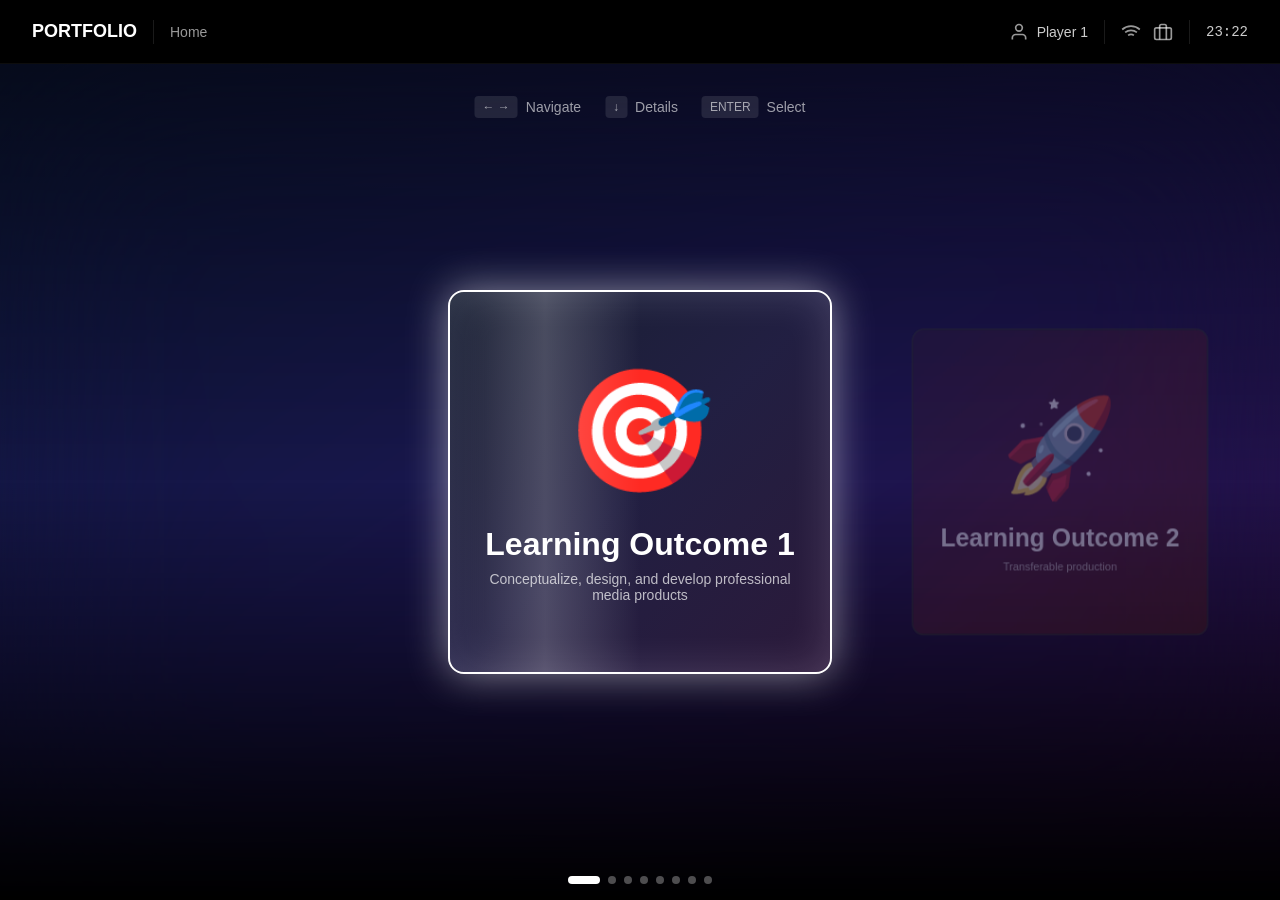
==== index.html @ 93a26855 "Add PS5-style portfolio UI and LO1 page Introduce a new PS5-inspired portfolio interface by adding i" ====
<!DOCTYPE html>
<html lang="en">
<head>
  <meta charset="UTF-8">
  <meta name="viewport" content="width=device-width, initial-scale=1.0">
  <title>Portfolio - PS5 Menu</title>
  <link rel="stylesheet" href="css/style.css">
</head>
<body>
  <!-- Status Bar -->
  <div class="status-bar">
    <div class="status-left">
      <div class="status-title">PORTFOLIO</div>
      <div class="status-divider"></div>
      <div class="status-subtitle">Home</div>
    </div>
    <div class="status-right">
      <div class="status-user">
        <svg class="icon" viewBox="0 0 24 24" fill="none" stroke="currentColor" stroke-width="2">
          <path d="M20 21v-2a4 4 0 0 0-4-4H8a4 4 0 0 0-4 4v2"></path>
          <circle cx="12" cy="7" r="4"></circle>
        </svg>
        <span>Player 1</span>
      </div>
      <div class="status-divider"></div>
      <div class="status-icons">
        <svg class="icon" viewBox="0 0 24 24" fill="none" stroke="currentColor" stroke-width="2">
          <path d="M5 12.55a11 11 0 0 1 14.08 0"></path>
          <path d="M1.42 9a16 16 0 0 1 21.16 0"></path>
          <path d="M8.53 16.11a6 6 0 0 1 6.95 0"></path>
          <line x1="12" y1="20" x2="12.01" y2="20"></line>
        </svg>
        <svg class="icon" viewBox="0 0 24 24" fill="none" stroke="currentColor" stroke-width="2">
          <rect x="2" y="7" width="20" height="14" rx="2" ry="2"></rect>
          <path d="M16 21V5a2 2 0 0 0-2-2h-4a2 2 0 0 0-2 2v16"></path>
        </svg>
      </div>
      <div class="status-divider"></div>
      <div class="status-time">00:00</div>
    </div>
  </div>

  <!-- Main Content -->
  <div class="main-content">
    <!-- Dynamic Background -->
    <div class="background-layer"></div>
    <div class="blur-overlay"></div>
    <div class="vignette"></div>

    <!-- Navigation Hint -->
    <div class="nav-hint">
      <span class="hint-item">
        <span class="hint-key">← →</span>
        Navigate
      </span>
      <span class="hint-item">
        <span class="hint-key">↓</span>
        Details
      </span>
      <span class="hint-item">
        <span class="hint-key">ENTER</span>
        Select
      </span>
    </div>

    <!-- Cards Container -->
    <div class="cards-container">
      <div id="cardsWrapper" class="cards-wrapper"></div>
    </div>

    <!-- Bottom Details Panel -->
    <div id="detailsPanel" class="details-panel">
      <div class="details-content">
        <div class="details-left">
          <div class="details-tags">
            <div class="detail-tag" id="gameCode">LO1</div>
            <div class="detail-hours">
              <svg class="icon-small" viewBox="0 0 24 24" fill="none" stroke="currentColor" stroke-width="2">
                <circle cx="12" cy="12" r="10"></circle>
                <polyline points="12 6 12 12 16 14"></polyline>
              </svg>
              <span id="gameHours">0 hours played</span>
            </div>
          </div>
          <h3 class="details-title" id="gameTitle">Game Title</h3>
          <p class="details-description" id="gameDescription">Description here</p>
          
          <div class="details-stats">
            <div class="stat-item">
              <svg class="icon-stat" viewBox="0 0 24 24" fill="none" stroke="currentColor" stroke-width="2">
                <path d="M6 9H4.5a2.5 2.5 0 0 1 0-5H6"></path>
                <path d="M18 9h1.5a2.5 2.5 0 0 0 0-5H18"></path>
                <path d="M4 22h16"></path>
                <path d="M10 14.66V17c0 .55-.47.98-.97 1.21C7.85 18.75 7 20.24 7 22"></path>
                <path d="M14 14.66V17c0 .55.47.98.97 1.21C16.15 18.75 17 20.24 17 22"></path>
                <path d="M18 2H6v7a6 6 0 0 0 12 0V2Z"></path>
              </svg>
              <div>
                <div class="stat-value" id="gameAchievements">0</div>
                <div class="stat-label">Achievements</div>
              </div>
            </div>
            <div class="stat-divider"></div>
            <div class="progress-container">
              <div class="progress-header">
                <svg class="icon-small" viewBox="0 0 24 24" fill="none" stroke="currentColor" stroke-width="2">
                  <polygon points="12 2 15.09 8.26 22 9.27 17 14.14 18.18 21.02 12 17.77 5.82 21.02 7 14.14 2 9.27 8.91 8.26 12 2"></polygon>
                </svg>
                <span>Progress</span>
              </div>
              <div class="progress-bar">
                <div id="progressFill" class="progress-fill"></div>
              </div>
              <div class="progress-text" id="progressText">0% Complete</div>
            </div>
          </div>
        </div>
        
        <div class="details-right">
          <button id="playButton" class="play-button">
            <svg class="icon-play" viewBox="0 0 24 24" fill="currentColor">
              <polygon points="5 3 19 12 5 21 5 3"></polygon>
            </svg>
            Play
          </button>
          <button class="details-button">View Details</button>
        </div>
      </div>
    </div>

    <!-- Page Indicators -->
    <div id="indicators" class="indicators"></div>
  </div>

  <script src="js/main.js"></script>
</body>
</html>
---- css/style.css ----
* {
  margin: 0;
  padding: 0;
  box-sizing: border-box;
}

body {
  font-family: -apple-system, BlinkMacSystemFont, 'Segoe UI', Roboto, 'Helvetica Neue', Arial, sans-serif;
  background: #000;
  color: #fff;
  overflow: hidden;
  height: 100vh;
  width: 100vw;
}

/* Status Bar */
.status-bar {
  height: 64px;
  background: rgba(0, 0, 0, 0.5);
  backdrop-filter: blur(40px);
  border-bottom: 1px solid rgba(255, 255, 255, 0.05);
  display: flex;
  align-items: center;
  justify-content: space-between;
  padding: 0 32px;
  position: relative;
  z-index: 50;
}

.status-left,
.status-right {
  display: flex;
  align-items: center;
  gap: 16px;
  animation: slideIn 0.5s ease;
}

@keyframes slideIn {
  from {
    opacity: 0;
    transform: translateX(-20px);
  }
  to {
    opacity: 1;
    transform: translateX(0);
  }
}

.status-title {
  font-size: 18px;
  font-weight: 700;
  color: #fff;
}

.status-subtitle {
  font-size: 14px;
  color: rgba(255, 255, 255, 0.6);
}

.status-divider {
  width: 1px;
  height: 24px;
  background: rgba(255, 255, 255, 0.1);
}

.status-user {
  display: flex;
  align-items: center;
  gap: 8px;
  font-size: 14px;
  color: rgba(255, 255, 255, 0.8);
}

.status-icons {
  display: flex;
  align-items: center;
  gap: 12px;
}

.icon {
  width: 20px;
  height: 20px;
  color: rgba(255, 255, 255, 0.6);
}

.icon-small {
  width: 16px;
  height: 16px;
  color: rgba(59, 130, 246, 1);
}

.status-time {
  font-size: 14px;
  color: rgba(255, 255, 255, 0.8);
  font-family: 'Courier New', monospace;
}

/* Main Content */
.main-content {
  height: calc(100vh - 64px);
  position: relative;
  overflow: hidden;
}

/* Background Layers */
.background-layer {
  position: absolute;
  inset: 0;
  background: linear-gradient(to bottom right, rgba(30, 58, 138, 0.4), rgba(67, 56, 202, 0.4), rgba(107, 33, 168, 0.4));
  transition: background 0.5s ease;
  z-index: 1;
}

.blur-overlay {
  position: absolute;
  inset: 0;
  backdrop-filter: blur(100px);
  z-index: 2;
}

.vignette {
  position: absolute;
  inset: 0;
  background: linear-gradient(to top, #000, transparent, rgba(0, 0, 0, 0.5));
  z-index: 3;
}

/* Navigation Hint */
.nav-hint {
  position: absolute;
  top: 32px;
  left: 50%;
  transform: translateX(-50%);
  display: flex;
  align-items: center;
  gap: 24px;
  color: rgba(255, 255, 255, 0.6);
  font-size: 14px;
  z-index: 20;
  animation: fadeIn 0.5s ease;
}

@keyframes fadeIn {
  from {
    opacity: 0;
  }
  to {
    opacity: 1;
  }
}

.hint-item {
  display: flex;
  align-items: center;
  gap: 8px;
}

.hint-key {
  padding: 4px 8px;
  background: rgba(255, 255, 255, 0.1);
  border-radius: 4px;
  font-size: 12px;
}

/* Cards Container */
.cards-container {
  position: absolute;
  top: 50%;
  left: 50%;
  transform: translate(-50%, -50%);
  width: 100%;
  max-width: 1400px;
  height: 400px;
  z-index: 10;
  perspective: 1000px;
}

.cards-wrapper {
  position: relative;
  width: 100%;
  height: 100%;
  display: flex;
  align-items: center;
  justify-content: center;
}

/* Individual Card */
.game-card {
  position: absolute;
  width: 384px;
  height: 384px;
  transition: transform 0.5s cubic-bezier(0.4, 0, 0.2, 1), opacity 0.5s ease;
  cursor: pointer;
  transform-style: preserve-3d;
}

.card-container {
  position: relative;
  width: 100%;
  height: 100%;
  border-radius: 16px;
  overflow: hidden;
  background: #171717;
  border: 2px solid rgba(255, 255, 255, 0.1);
}

.card-background {
  position: absolute;
  inset: 0;
  opacity: 0.6;
  transition: opacity 0.3s ease;
}

.card-content {
  position: relative;
  height: 100%;
  display: flex;
  flex-direction: column;
  align-items: center;
  justify-content: center;
  padding: 32px;
  z-index: 5;
}

.card-icon {
  font-size: 120px;
  margin-bottom: 24px;
  animation: float 3s ease-in-out infinite;
}

@keyframes float {
  0%, 100% {
    transform: scale(1) rotate(0deg);
  }
  25% {
    transform: scale(1.1) rotate(5deg);
  }
  75% {
    transform: scale(1.1) rotate(-5deg);
  }
}

.card-title {
  font-size: 32px;
  font-weight: 700;
  text-align: center;
  margin-bottom: 8px;
  color: #fff;
}

.card-subtitle {
  font-size: 14px;
  color: rgba(255, 255, 255, 0.7);
  text-align: center;
}

/* Selected card effects */
.game-card.selected .card-container {
  border: 2px solid #fff;
  box-shadow: 0 0 40px rgba(255, 255, 255, 0.5), inset 0 0 40px rgba(255, 255, 255, 0.2);
  animation: borderPulse 2s ease-in-out infinite;
}

@keyframes borderPulse {
  0%, 100% {
    opacity: 0.5;
  }
  50% {
    opacity: 1;
  }
}

.shine {
  position: absolute;
  inset: 0;
  width: 50%;
  background: linear-gradient(to right, transparent, rgba(255, 255, 255, 0.2), transparent);
  animation: shine 5s ease-in-out infinite;
  z-index: 10;
}

@keyframes shine {
  0% {
    transform: translateX(-100%);
  }
  20% {
    transform: translateX(200%);
  }
  100% {
    transform: translateX(200%);
  }
}

/* Details Panel */
.details-panel {
  position: absolute;
  bottom: 0;
  left: 0;
  right: 0;
  background: linear-gradient(to top, #000, rgba(0, 0, 0, 0.95));
  backdrop-filter: blur(40px);
  border-top: 1px solid rgba(255, 255, 255, 0.1);
  transform: translateY(100%);
  transition: transform 0.5s cubic-bezier(0.4, 0, 0.2, 1);
  z-index: 15;
}

.details-panel.show {
  transform: translateY(0);
}

.details-content {
  padding: 32px 48px;
  max-width: 1400px;
  margin: 0 auto;
  display: flex;
  justify-content: space-between;
  gap: 32px;
}

.details-left {
  flex: 1;
}

.details-tags {
  display: flex;
  align-items: center;
  gap: 12px;
  margin-bottom: 16px;
}

.detail-tag {
  padding: 4px 12px;
  background: rgba(255, 255, 255, 0.1);
  border-radius: 999px;
  font-size: 12px;
  font-family: 'Courier New', monospace;
  color: rgba(255, 255, 255, 0.8);
}

.detail-hours {
  display: flex;
  align-items: center;
  gap: 8px;
  font-size: 14px;
  color: rgba(255, 255, 255, 0.6);
}

.details-title {
  font-size: 48px;
  font-weight: 700;
  margin-bottom: 16px;
  color: #fff;
}

.details-description {
  font-size: 18px;
  color: rgba(255, 255, 255, 0.8);
  line-height: 1.6;
  margin-bottom: 24px;
}

.details-stats {
  display: flex;
  align-items: center;
  gap: 24px;
  padding-top: 16px;
}

.stat-item {
  display: flex;
  align-items: center;
  gap: 8px;
}

.icon-stat {
  width: 20px;
  height: 20px;
  color: #fbbf24;
}

.stat-value {
  font-size: 24px;
  font-weight: 700;
  color: #fff;
}

.stat-label {
  font-size: 12px;
  color: rgba(255, 255, 255, 0.6);
}

.stat-divider {
  width: 1px;
  height: 48px;
  background: rgba(255, 255, 255, 0.1);
}

.progress-container {
  flex: 1;
  max-width: 300px;
}

.progress-header {
  display: flex;
  align-items: center;
  gap: 8px;
  margin-bottom: 8px;
  font-size: 14px;
  color: rgba(255, 255, 255, 0.6);
}

.progress-bar {
  width: 100%;
  height: 8px;
  background: rgba(255, 255, 255, 0.1);
  border-radius: 999px;
  overflow: hidden;
  margin-bottom: 8px;
}

.progress-fill {
  height: 100%;
  background: linear-gradient(to right, #3b82f6, #a855f7);
  border-radius: 999px;
  width: 0%;
  transition: width 1s ease 0.5s;
}

.progress-text {
  font-size: 12px;
  color: rgba(255, 255, 255, 0.6);
}

/* Details Right */
.details-right {
  display: flex;
  flex-direction: column;
  gap: 12px;
}

.play-button {
  padding: 16px 32px;
  background: #fff;
  color: #000;
  border: none;
  border-radius: 999px;
  font-size: 18px;
  font-weight: 700;
  display: flex;
  align-items: center;
  gap: 12px;
  cursor: pointer;
  box-shadow: 0 8px 24px rgba(0, 0, 0, 0.3);
  transition: transform 0.2s ease;
}

.play-button:hover {
  transform: scale(1.05);
}

.play-button:active {
  transform: scale(0.95);
}

.icon-play {
  width: 24px;
  height: 24px;
}

.details-button {
  padding: 12px 32px;
  background: rgba(255, 255, 255, 0.1);
  color: #fff;
  border: none;
  border-radius: 999px;
  font-size: 14px;
  font-weight: 600;
  cursor: pointer;
  backdrop-filter: blur(10px);
  transition: background 0.2s ease;
}

.details-button:hover {
  background: rgba(255, 255, 255, 0.2);
}

/* Indicators */
.indicators {
  position: absolute;
  bottom: 16px;
  left: 50%;
  transform: translateX(-50%);
  display: flex;
  align-items: center;
  gap: 8px;
  z-index: 20;
}

.indicator {
  height: 8px;
  background: rgba(255, 255, 255, 0.3);
  border-radius: 999px;
  transition: all 0.3s ease;
  cursor: pointer;
}

.indicator.active {
  width: 32px;
  background: #fff;
}

.indicator:not(.active) {
  width: 8px;
}

/* Responsive */
@media (max-width: 768px) {
  .status-bar {
    padding: 0 16px;
  }

  .game-card {
    width: 280px;
    height: 280px;
  }

  .card-icon {
    font-size: 80px;
  }

  .card-title {
    font-size: 24px;
  }

  .details-content {
    flex-direction: column;
    padding: 24px;
  }

  .details-title {
    font-size: 32px;
  }

  .nav-hint {
    display: none;
  }
}
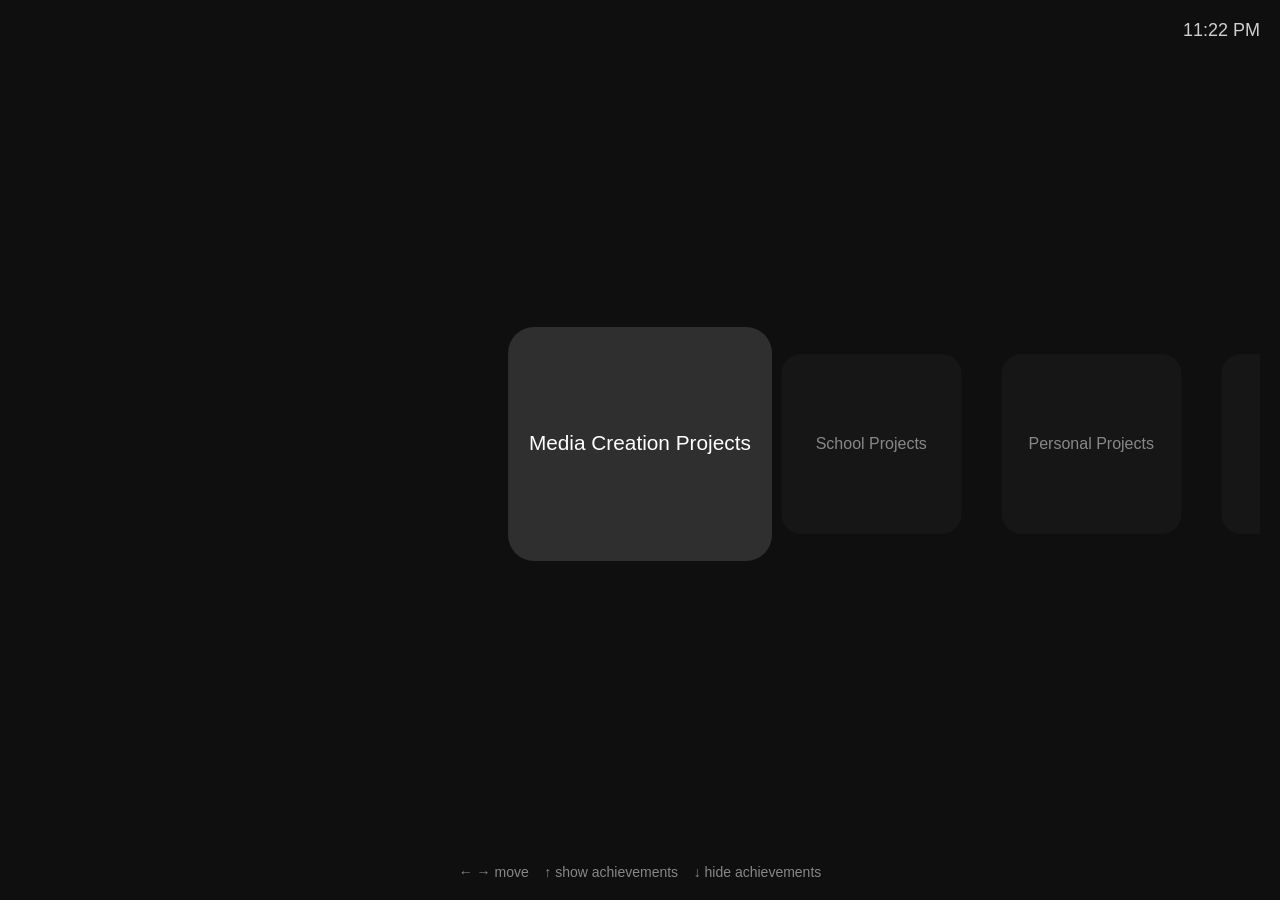
==== commit 395bcef3: "Refactor UI: switch to carousel portfolio Redesign index into a simplified 'Switch Portfolio' layout" ====
--- a/index.html
+++ b/index.html
@@ -1,137 +1,34 @@
 <!DOCTYPE html>
 <html lang="en">
 <head>
-  <meta charset="UTF-8">
-  <meta name="viewport" content="width=device-width, initial-scale=1.0">
-  <title>Portfolio - PS5 Menu</title>
-  <link rel="stylesheet" href="css/style.css">
+  <meta charset="UTF-8" />
+  <meta name="viewport" content="width=device-width, initial-scale=1.0"/>
+  <title>Switch Portfolio</title>
+  <link rel="stylesheet" href="css/style.css" />
 </head>
 <body>
-  <!-- Status Bar -->
-  <div class="status-bar">
-    <div class="status-left">
-      <div class="status-title">PORTFOLIO</div>
-      <div class="status-divider"></div>
-      <div class="status-subtitle">Home</div>
-    </div>
-    <div class="status-right">
-      <div class="status-user">
-        <svg class="icon" viewBox="0 0 24 24" fill="none" stroke="currentColor" stroke-width="2">
-          <path d="M20 21v-2a4 4 0 0 0-4-4H8a4 4 0 0 0-4 4v2"></path>
-          <circle cx="12" cy="7" r="4"></circle>
-        </svg>
-        <span>Player 1</span>
-      </div>
-      <div class="status-divider"></div>
-      <div class="status-icons">
-        <svg class="icon" viewBox="0 0 24 24" fill="none" stroke="currentColor" stroke-width="2">
-          <path d="M5 12.55a11 11 0 0 1 14.08 0"></path>
-          <path d="M1.42 9a16 16 0 0 1 21.16 0"></path>
-          <path d="M8.53 16.11a6 6 0 0 1 6.95 0"></path>
-          <line x1="12" y1="20" x2="12.01" y2="20"></line>
-        </svg>
-        <svg class="icon" viewBox="0 0 24 24" fill="none" stroke="currentColor" stroke-width="2">
-          <rect x="2" y="7" width="20" height="14" rx="2" ry="2"></rect>
-          <path d="M16 21V5a2 2 0 0 0-2-2h-4a2 2 0 0 0-2 2v16"></path>
-        </svg>
-      </div>
-      <div class="status-divider"></div>
-      <div class="status-time">00:00</div>
-    </div>
-  </div>
-
-  <!-- Main Content -->
-  <div class="main-content">
-    <!-- Dynamic Background -->
-    <div class="background-layer"></div>
-    <div class="blur-overlay"></div>
-    <div class="vignette"></div>
-
-    <!-- Navigation Hint -->
-    <div class="nav-hint">
-      <span class="hint-item">
-        <span class="hint-key">← →</span>
-        Navigate
-      </span>
-      <span class="hint-item">
-        <span class="hint-key">↓</span>
-        Details
-      </span>
-      <span class="hint-item">
-        <span class="hint-key">ENTER</span>
-        Select
-      </span>
+  <div class="app">
+    <div class="top-bar">
+      <div id="time"></div>
     </div>
 
-    <!-- Cards Container -->
-    <div class="cards-container">
-      <div id="cardsWrapper" class="cards-wrapper"></div>
-    </div>
-
-    <!-- Bottom Details Panel -->
-    <div id="detailsPanel" class="details-panel">
-      <div class="details-content">
-        <div class="details-left">
-          <div class="details-tags">
-            <div class="detail-tag" id="gameCode">LO1</div>
-            <div class="detail-hours">
-              <svg class="icon-small" viewBox="0 0 24 24" fill="none" stroke="currentColor" stroke-width="2">
-                <circle cx="12" cy="12" r="10"></circle>
-                <polyline points="12 6 12 12 16 14"></polyline>
-              </svg>
-              <span id="gameHours">0 hours played</span>
-            </div>
-          </div>
-          <h3 class="details-title" id="gameTitle">Game Title</h3>
-          <p class="details-description" id="gameDescription">Description here</p>
-          
-          <div class="details-stats">
-            <div class="stat-item">
-              <svg class="icon-stat" viewBox="0 0 24 24" fill="none" stroke="currentColor" stroke-width="2">
-                <path d="M6 9H4.5a2.5 2.5 0 0 1 0-5H6"></path>
-                <path d="M18 9h1.5a2.5 2.5 0 0 0 0-5H18"></path>
-                <path d="M4 22h16"></path>
-                <path d="M10 14.66V17c0 .55-.47.98-.97 1.21C7.85 18.75 7 20.24 7 22"></path>
-                <path d="M14 14.66V17c0 .55.47.98.97 1.21C16.15 18.75 17 20.24 17 22"></path>
-                <path d="M18 2H6v7a6 6 0 0 0 12 0V2Z"></path>
-              </svg>
-              <div>
-                <div class="stat-value" id="gameAchievements">0</div>
-                <div class="stat-label">Achievements</div>
-              </div>
-            </div>
-            <div class="stat-divider"></div>
-            <div class="progress-container">
-              <div class="progress-header">
-                <svg class="icon-small" viewBox="0 0 24 24" fill="none" stroke="currentColor" stroke-width="2">
-                  <polygon points="12 2 15.09 8.26 22 9.27 17 14.14 18.18 21.02 12 17.77 5.82 21.02 7 14.14 2 9.27 8.91 8.26 12 2"></polygon>
-                </svg>
-                <span>Progress</span>
-              </div>
-              <div class="progress-bar">
-                <div id="progressFill" class="progress-fill"></div>
-              </div>
-              <div class="progress-text" id="progressText">0% Complete</div>
-            </div>
-          </div>
-        </div>
-        
-        <div class="details-right">
-          <button id="playButton" class="play-button">
-            <svg class="icon-play" viewBox="0 0 24 24" fill="currentColor">
-              <polygon points="5 3 19 12 5 21 5 3"></polygon>
-            </svg>
-            Play
-          </button>
-          <button class="details-button">View Details</button>
-        </div>
+    <div class="carousel-wrapper">
+      <div class="carousel" id="carousel">
+        <div class="item">Media Creation Projects</div>
+        <div class="item">School Projects</div>
+        <div class="item">Personal Projects</div>
+        <div class="item">About Me</div>
       </div>
     </div>
 
-    <!-- Page Indicators -->
-    <div id="indicators" class="indicators"></div>
+    <div class="achievements-panel" id="achievementsPanel">
+      <h2 id="achievementTitle">Achievements</h2>
+      <ul id="achievementList"></ul>
+    </div>
+
+    <div class="hint">← → move &nbsp;&nbsp; ↑ show achievements &nbsp;&nbsp; ↓ hide achievements</div>
   </div>
 
   <script src="js/main.js"></script>
 </body>
-</html>
+</html>
--- a/css/style.css
+++ b/css/style.css
@@ -1,548 +1,211 @@
-* {
-  margin: 0;
-  padding: 0;
-  box-sizing: border-box;
-}
-
-body {
-  font-family: -apple-system, BlinkMacSystemFont, 'Segoe UI', Roboto, 'Helvetica Neue', Arial, sans-serif;
-  background: #000;
-  color: #fff;
-  overflow: hidden;
-  height: 100vh;
-  width: 100vw;
-}
-
-/* Status Bar */
-.status-bar {
-  height: 64px;
-  background: rgba(0, 0, 0, 0.5);
-  backdrop-filter: blur(40px);
-  border-bottom: 1px solid rgba(255, 255, 255, 0.05);
-  display: flex;
-  align-items: center;
-  justify-content: space-between;
-  padding: 0 32px;
-  position: relative;
-  z-index: 50;
-}
-
-.status-left,
-.status-right {
-  display: flex;
-  align-items: center;
-  gap: 16px;
-  animation: slideIn 0.5s ease;
-}
-
-@keyframes slideIn {
-  from {
-    opacity: 0;
-    transform: translateX(-20px);
-  }
-  to {
-    opacity: 1;
-    transform: translateX(0);
-  }
-}
-
-.status-title {
-  font-size: 18px;
-  font-weight: 700;
-  color: #fff;
-}
-
-.status-subtitle {
-  font-size: 14px;
-  color: rgba(255, 255, 255, 0.6);
-}
-
-.status-divider {
-  width: 1px;
-  height: 24px;
-  background: rgba(255, 255, 255, 0.1);
-}
-
-.status-user {
-  display: flex;
-  align-items: center;
-  gap: 8px;
-  font-size: 14px;
-  color: rgba(255, 255, 255, 0.8);
-}
-
-.status-icons {
-  display: flex;
-  align-items: center;
-  gap: 12px;
-}
-
-.icon {
-  width: 20px;
-  height: 20px;
-  color: rgba(255, 255, 255, 0.6);
-}
-
-.icon-small {
-  width: 16px;
-  height: 16px;
-  color: rgba(59, 130, 246, 1);
-}
-
-.status-time {
-  font-size: 14px;
-  color: rgba(255, 255, 255, 0.8);
-  font-family: 'Courier New', monospace;
-}
-
-/* Main Content */
-.main-content {
-  height: calc(100vh - 64px);
-  position: relative;
-  overflow: hidden;
-}
-
-/* Background Layers */
-.background-layer {
-  position: absolute;
-  inset: 0;
-  background: linear-gradient(to bottom right, rgba(30, 58, 138, 0.4), rgba(67, 56, 202, 0.4), rgba(107, 33, 168, 0.4));
-  transition: background 0.5s ease;
-  z-index: 1;
-}
-
-.blur-overlay {
-  position: absolute;
-  inset: 0;
-  backdrop-filter: blur(100px);
-  z-index: 2;
-}
-
-.vignette {
-  position: absolute;
-  inset: 0;
-  background: linear-gradient(to top, #000, transparent, rgba(0, 0, 0, 0.5));
-  z-index: 3;
-}
-
-/* Navigation Hint */
-.nav-hint {
-  position: absolute;
-  top: 32px;
-  left: 50%;
-  transform: translateX(-50%);
-  display: flex;
-  align-items: center;
-  gap: 24px;
-  color: rgba(255, 255, 255, 0.6);
-  font-size: 14px;
-  z-index: 20;
-  animation: fadeIn 0.5s ease;
-}
-
-@keyframes fadeIn {
-  from {
-    opacity: 0;
-  }
-  to {
-    opacity: 1;
-  }
-}
-
-.hint-item {
-  display: flex;
-  align-items: center;
-  gap: 8px;
-}
-
-.hint-key {
-  padding: 4px 8px;
-  background: rgba(255, 255, 255, 0.1);
-  border-radius: 4px;
-  font-size: 12px;
-}
-
-/* Cards Container */
-.cards-container {
-  position: absolute;
-  top: 50%;
-  left: 50%;
-  transform: translate(-50%, -50%);
-  width: 100%;
-  max-width: 1400px;
-  height: 400px;
-  z-index: 10;
-  perspective: 1000px;
-}
-
-.cards-wrapper {
-  position: relative;
-  width: 100%;
-  height: 100%;
-  display: flex;
-  align-items: center;
-  justify-content: center;
-}
-
-/* Individual Card */
-.game-card {
-  position: absolute;
-  width: 384px;
-  height: 384px;
-  transition: transform 0.5s cubic-bezier(0.4, 0, 0.2, 1), opacity 0.5s ease;
-  cursor: pointer;
-  transform-style: preserve-3d;
-}
-
-.card-container {
-  position: relative;
-  width: 100%;
-  height: 100%;
-  border-radius: 16px;
-  overflow: hidden;
-  background: #171717;
-  border: 2px solid rgba(255, 255, 255, 0.1);
-}
-
-.card-background {
-  position: absolute;
-  inset: 0;
-  opacity: 0.6;
-  transition: opacity 0.3s ease;
-}
-
-.card-content {
-  position: relative;
-  height: 100%;
-  display: flex;
-  flex-direction: column;
-  align-items: center;
-  justify-content: center;
-  padding: 32px;
-  z-index: 5;
-}
-
-.card-icon {
-  font-size: 120px;
-  margin-bottom: 24px;
-  animation: float 3s ease-in-out infinite;
-}
-
-@keyframes float {
-  0%, 100% {
-    transform: scale(1) rotate(0deg);
-  }
-  25% {
-    transform: scale(1.1) rotate(5deg);
-  }
-  75% {
-    transform: scale(1.1) rotate(-5deg);
-  }
-}
-
-.card-title {
-  font-size: 32px;
-  font-weight: 700;
-  text-align: center;
-  margin-bottom: 8px;
-  color: #fff;
-}
-
-.card-subtitle {
-  font-size: 14px;
-  color: rgba(255, 255, 255, 0.7);
-  text-align: center;
-}
-
-/* Selected card effects */
-.game-card.selected .card-container {
-  border: 2px solid #fff;
-  box-shadow: 0 0 40px rgba(255, 255, 255, 0.5), inset 0 0 40px rgba(255, 255, 255, 0.2);
-  animation: borderPulse 2s ease-in-out infinite;
-}
-
-@keyframes borderPulse {
-  0%, 100% {
-    opacity: 0.5;
-  }
-  50% {
-    opacity: 1;
-  }
-}
-
-.shine {
-  position: absolute;
-  inset: 0;
-  width: 50%;
-  background: linear-gradient(to right, transparent, rgba(255, 255, 255, 0.2), transparent);
-  animation: shine 5s ease-in-out infinite;
-  z-index: 10;
-}
-
-@keyframes shine {
-  0% {
-    transform: translateX(-100%);
-  }
-  20% {
-    transform: translateX(200%);
-  }
-  100% {
-    transform: translateX(200%);
-  }
-}
-
-/* Details Panel */
-.details-panel {
-  position: absolute;
-  bottom: 0;
-  left: 0;
-  right: 0;
-  background: linear-gradient(to top, #000, rgba(0, 0, 0, 0.95));
-  backdrop-filter: blur(40px);
-  border-top: 1px solid rgba(255, 255, 255, 0.1);
-  transform: translateY(100%);
-  transition: transform 0.5s cubic-bezier(0.4, 0, 0.2, 1);
-  z-index: 15;
-}
-
-.details-panel.show {
-  transform: translateY(0);
-}
-
-.details-content {
-  padding: 32px 48px;
-  max-width: 1400px;
-  margin: 0 auto;
-  display: flex;
-  justify-content: space-between;
-  gap: 32px;
-}
-
-.details-left {
-  flex: 1;
-}
-
-.details-tags {
-  display: flex;
-  align-items: center;
-  gap: 12px;
-  margin-bottom: 16px;
-}
-
-.detail-tag {
-  padding: 4px 12px;
-  background: rgba(255, 255, 255, 0.1);
-  border-radius: 999px;
-  font-size: 12px;
-  font-family: 'Courier New', monospace;
-  color: rgba(255, 255, 255, 0.8);
-}
-
-.detail-hours {
-  display: flex;
-  align-items: center;
-  gap: 8px;
-  font-size: 14px;
-  color: rgba(255, 255, 255, 0.6);
-}
-
-.details-title {
-  font-size: 48px;
-  font-weight: 700;
-  margin-bottom: 16px;
-  color: #fff;
-}
-
-.details-description {
-  font-size: 18px;
-  color: rgba(255, 255, 255, 0.8);
-  line-height: 1.6;
-  margin-bottom: 24px;
-}
-
-.details-stats {
-  display: flex;
-  align-items: center;
-  gap: 24px;
-  padding-top: 16px;
-}
-
-.stat-item {
-  display: flex;
-  align-items: center;
-  gap: 8px;
-}
-
-.icon-stat {
-  width: 20px;
-  height: 20px;
-  color: #fbbf24;
-}
-
-.stat-value {
-  font-size: 24px;
-  font-weight: 700;
-  color: #fff;
-}
-
-.stat-label {
-  font-size: 12px;
-  color: rgba(255, 255, 255, 0.6);
-}
-
-.stat-divider {
-  width: 1px;
-  height: 48px;
-  background: rgba(255, 255, 255, 0.1);
-}
-
-.progress-container {
-  flex: 1;
-  max-width: 300px;
-}
-
-.progress-header {
-  display: flex;
-  align-items: center;
-  gap: 8px;
-  margin-bottom: 8px;
-  font-size: 14px;
-  color: rgba(255, 255, 255, 0.6);
-}
-
-.progress-bar {
-  width: 100%;
-  height: 8px;
-  background: rgba(255, 255, 255, 0.1);
-  border-radius: 999px;
-  overflow: hidden;
-  margin-bottom: 8px;
-}
-
-.progress-fill {
-  height: 100%;
-  background: linear-gradient(to right, #3b82f6, #a855f7);
-  border-radius: 999px;
-  width: 0%;
-  transition: width 1s ease 0.5s;
-}
-
-.progress-text {
-  font-size: 12px;
-  color: rgba(255, 255, 255, 0.6);
-}
-
-/* Details Right */
-.details-right {
-  display: flex;
-  flex-direction: column;
-  gap: 12px;
-}
-
-.play-button {
-  padding: 16px 32px;
-  background: #fff;
-  color: #000;
-  border: none;
-  border-radius: 999px;
-  font-size: 18px;
-  font-weight: 700;
-  display: flex;
-  align-items: center;
-  gap: 12px;
-  cursor: pointer;
-  box-shadow: 0 8px 24px rgba(0, 0, 0, 0.3);
-  transition: transform 0.2s ease;
-}
-
-.play-button:hover {
-  transform: scale(1.05);
-}
-
-.play-button:active {
-  transform: scale(0.95);
-}
-
-.icon-play {
-  width: 24px;
-  height: 24px;
-}
-
-.details-button {
-  padding: 12px 32px;
-  background: rgba(255, 255, 255, 0.1);
-  color: #fff;
-  border: none;
-  border-radius: 999px;
-  font-size: 14px;
-  font-weight: 600;
-  cursor: pointer;
-  backdrop-filter: blur(10px);
-  transition: background 0.2s ease;
-}
-
-.details-button:hover {
-  background: rgba(255, 255, 255, 0.2);
-}
-
-/* Indicators */
-.indicators {
-  position: absolute;
-  bottom: 16px;
-  left: 50%;
-  transform: translateX(-50%);
-  display: flex;
-  align-items: center;
-  gap: 8px;
-  z-index: 20;
-}
-
-.indicator {
-  height: 8px;
-  background: rgba(255, 255, 255, 0.3);
-  border-radius: 999px;
-  transition: all 0.3s ease;
-  cursor: pointer;
-}
-
-.indicator.active {
-  width: 32px;
-  background: #fff;
-}
-
-.indicator:not(.active) {
-  width: 8px;
-}
-
-/* Responsive */
-@media (max-width: 768px) {
-  .status-bar {
-    padding: 0 16px;
-  }
-
-  .game-card {
-    width: 280px;
-    height: 280px;
-  }
-
-  .card-icon {
-    font-size: 80px;
-  }
-
-  .card-title {
-    font-size: 24px;
-  }
-
-  .details-content {
-    flex-direction: column;
-    padding: 24px;
-  }
-
-  .details-title {
-    font-size: 32px;
-  }
-
-  .nav-hint {
-    display: none;
-  }
-}
+��b o d y   { + 
+     m a r g i n :   0 ; + 
+     f o n t - f a m i l y :   A r i a l ,   s a n s - s e r i f ; + 
+     b a c k g r o u n d :   # 0 f 0 f 0 f ; + 
+     c o l o r :   w h i t e ; + 
+     o v e r f l o w :   h i d d e n ; + 
+ } + 
+ + 
+ . a p p   { + 
+     d i s p l a y :   f l e x ; + 
+     f l e x - d i r e c t i o n :   c o l u m n ; + 
+     j u s t i f y - c o n t e n t :   s p a c e - b e t w e e n ; + 
+     h e i g h t :   1 0 0 v h ; + 
+     p a d d i n g :   2 0 p x ; + 
+     b o x - s i z i n g :   b o r d e r - b o x ; + 
+ } + 
+ + 
+ . t o p - b a r   { + 
+     d i s p l a y :   f l e x ; + 
+     j u s t i f y - c o n t e n t :   f l e x - e n d ; + 
+     f o n t - s i z e :   1 8 p x ; + 
+     o p a c i t y :   0 . 8 ; + 
+ } + 
+ + 
+ . c a r o u s e l - w r a p p e r   { + 
+     o v e r f l o w :   h i d d e n ; + 
+     f l e x - g r o w :   1 ; + 
+     d i s p l a y :   f l e x ; + 
+     a l i g n - i t e m s :   c e n t e r ; + 
+     p o s i t i o n :   r e l a t i v e ; + 
+ } + 
+ + 
+ . c a r o u s e l   { + 
+     d i s p l a y :   f l e x ; + 
+     g a p :   4 0 p x ; + 
+     t r a n s i t i o n :   t r a n s f o r m   0 . 3 5 s   e a s e ; + 
+     w i l l - c h a n g e :   t r a n s f o r m ; + 
+ } + 
+ + 
+ . i t e m   { + 
+     m i n - w i d t h :   1 8 0 p x ; + 
+     h e i g h t :   1 8 0 p x ; + 
+     b a c k g r o u n d :   # 1 f 1 f 1 f ; + 
+     b o r d e r - r a d i u s :   2 0 p x ; + 
+     d i s p l a y :   f l e x ; + 
+     a l i g n - i t e m s :   c e n t e r ; + 
+     j u s t i f y - c o n t e n t :   c e n t e r ; + 
+     t e x t - a l i g n :   c e n t e r ; + 
+     t r a n s i t i o n :   t r a n s f o r m   0 . 2 s   e a s e ,   o p a c i t y   0 . 2 s   e a s e ,   b a c k g r o u n d   0 . 2 s   e a s e ; + 
+     o p a c i t y :   0 . 5 ; + 
+     p a d d i n g :   1 6 p x ; + 
+     b o x - s i z i n g :   b o r d e r - b o x ; + 
+ } + 
+ + 
+ . i t e m . a c t i v e   { + 
+     t r a n s f o r m :   s c a l e ( 1 . 3 ) ; + 
+     o p a c i t y :   1 ; + 
+     b a c k g r o u n d :   # 2 f 2 f 2 f ; + 
+ } + 
+ + 
+ . a c h i e v e m e n t s - p a n e l   { + 
+     p o s i t i o n :   f i x e d ; + 
+     l e f t :   5 0 % ; + 
+     b o t t o m :   7 0 p x ; + 
+     t r a n s f o r m :   t r a n s l a t e X ( - 5 0 % )   t r a n s l a t e Y ( 3 0 p x ) ; + 
+     w i d t h :   m i n ( 5 6 0 p x ,   c a l c ( 1 0 0 v w   -   4 0 p x ) ) ; + 
+     b a c k g r o u n d :   r g b a ( 2 4 ,   2 4 ,   2 4 ,   0 . 9 6 ) ; + 
+     b o r d e r :   1 p x   s o l i d   r g b a ( 2 5 5 ,   2 5 5 ,   2 5 5 ,   0 . 0 8 ) ; + 
+     b o r d e r - r a d i u s :   2 2 p x ; + 
+     p a d d i n g :   2 2 p x   2 4 p x ; + 
+     b o x - s i z i n g :   b o r d e r - b o x ; + 
+     o p a c i t y :   0 ; + 
+     p o i n t e r - e v e n t s :   n o n e ; + 
+     t r a n s i t i o n :   o p a c i t y   0 . 2 5 s   e a s e ,   t r a n s f o r m   0 . 2 5 s   e a s e ; + 
+     b o x - s h a d o w :   0   2 0 p x   6 0 p x   r g b a ( 0 ,   0 ,   0 ,   0 . 3 5 ) ; + 
+ } + 
+ + 
+ . a c h i e v e m e n t s - p a n e l . s h o w   { + 
+     o p a c i t y :   1 ; + 
+     p o i n t e r - e v e n t s :   a u t o ; + 
+     t r a n s f o r m :   t r a n s l a t e X ( - 5 0 % )   t r a n s l a t e Y ( 0 ) ; + 
+ } + 
+ + 
+ . a c h i e v e m e n t s - p a n e l   h 2   { + 
+     m a r g i n :   0   0   1 4 p x ; + 
+     f o n t - s i z e :   2 0 p x ; + 
+     f o n t - w e i g h t :   6 0 0 ; + 
+ } + 
+ + 
+ . a c h i e v e m e n t s - p a n e l   u l   { + 
+     m a r g i n :   0 ; + 
+     p a d d i n g - l e f t :   2 0 p x ; + 
+ } + 
+ + 
+ . a c h i e v e m e n t s - p a n e l   l i   { + 
+     m a r g i n :   1 0 p x   0 ; + 
+     o p a c i t y :   0 . 9 2 ; + 
+     l i n e - h e i g h t :   1 . 4 ; + 
+ } + 
+ + 
+ . h i n t   { + 
+     t e x t - a l i g n :   c e n t e r ; + 
+     f o n t - s i z e :   1 4 p x ; + 
+     o p a c i t y :   0 . 5 ; + 
+     m a r g i n - t o p :   1 8 p x ; + 
+ } 
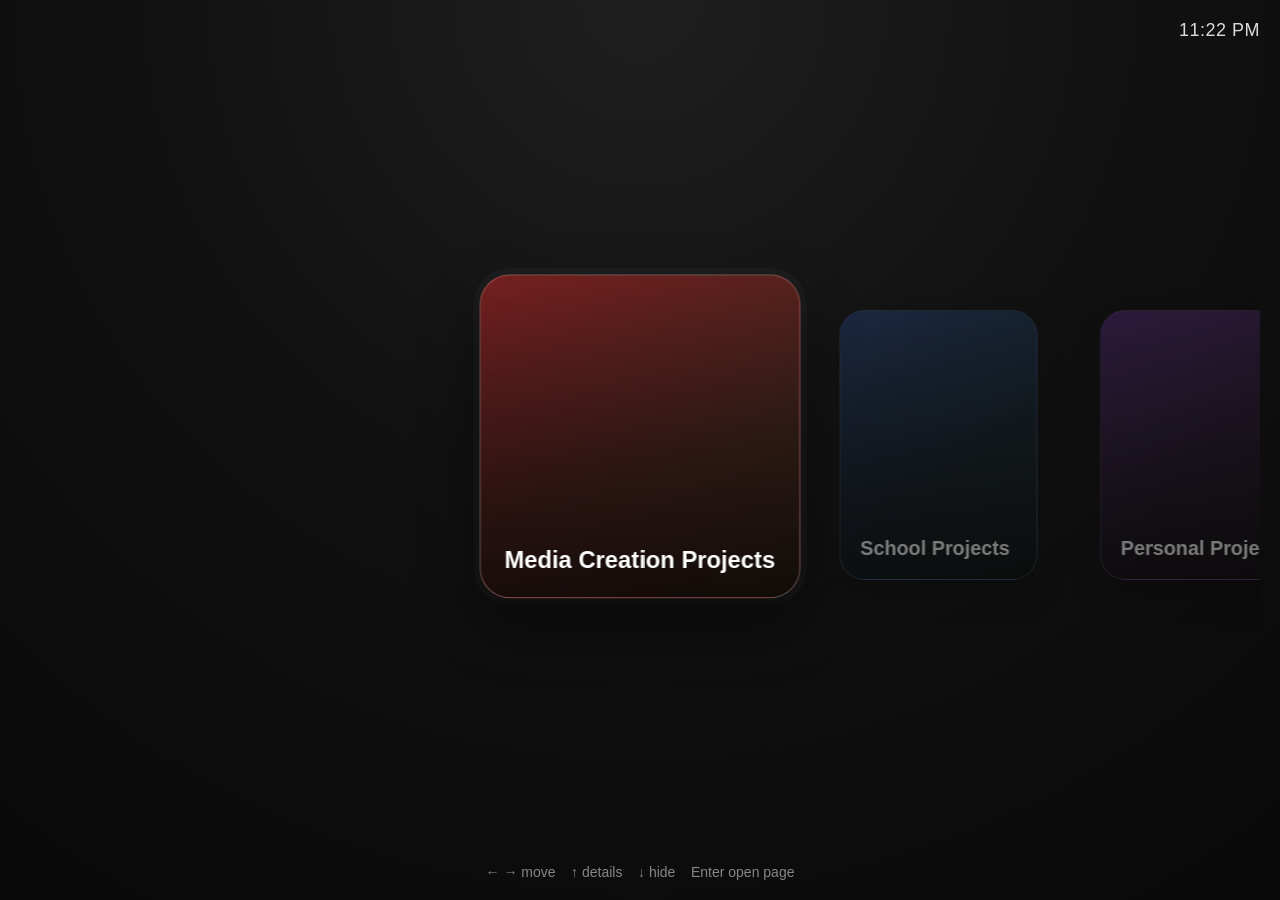
==== commit ccf2b5e1: "Add page templates, page styles, and carousel details Add individual pages (about, media, personal, " ====
--- a/index.html
+++ b/index.html
@@ -14,19 +14,58 @@
 
     <div class="carousel-wrapper">
       <div class="carousel" id="carousel">
-        <div class="item">Media Creation Projects</div>
-        <div class="item">School Projects</div>
-        <div class="item">Personal Projects</div>
-        <div class="item">About Me</div>
+        <div class="item active" data-link="media.html">
+          <div class="cover media-cover">
+            <span>Media Creation Projects</span>
+          </div>
+        </div>
+
+        <div class="item" data-link="school.html">
+          <div class="cover school-cover">
+            <span>School Projects</span>
+          </div>
+        </div>
+
+        <div class="item" data-link="personal.html">
+          <div class="cover personal-cover">
+            <span>Personal Projects</span>
+          </div>
+        </div>
+
+        <div class="item" data-link="about.html">
+          <div class="cover about-cover">
+            <span>About Me</span>
+          </div>
+        </div>
       </div>
     </div>
 
-    <div class="achievements-panel" id="achievementsPanel">
-      <h2 id="achievementTitle">Achievements</h2>
-      <ul id="achievementList"></ul>
+    <div class="details-panel" id="detailsPanel">
+      <div class="details-header">
+        <div>
+          <p class="details-label">Now Viewing</p>
+          <h2 id="detailTitle">Media Creation Projects</h2>
+        </div>
+        <div class="hours-played" id="hoursPlayed">125 hours played</div>
+      </div>
+
+      <div class="progress-section">
+        <div class="progress-top">
+          <span>Completion</span>
+          <span id="progressPercent">82%</span>
+        </div>
+        <div class="progress-bar">
+          <div class="progress-fill" id="progressFill"></div>
+        </div>
+      </div>
+
+      <div class="achievements-section">
+        <h3>Achievements</h3>
+        <ul id="achievementList"></ul>
+      </div>
     </div>
 
-    <div class="hint">← → move &nbsp;&nbsp; ↑ show achievements &nbsp;&nbsp; ↓ hide achievements</div>
+    <div class="hint">← → move &nbsp;&nbsp; ↑ details &nbsp;&nbsp; ↓ hide &nbsp;&nbsp; Enter open page</div>
   </div>
 
   <script src="js/main.js"></script>
--- a/css/style.css
+++ b/css/style.css
@@ -1,10 +1,18 @@
-��b o d y   { +��*   { + 
+     b o x - s i z i n g :   b o r d e r - b o x ; + 
+ } + 
+ + 
+ b o d y   {   
      m a r g i n :   0 ;   
      f o n t - f a m i l y :   A r i a l ,   s a n s - s e r i f ;   
-     b a c k g r o u n d :   # 0 f 0 f 0 f ; +     b a c k g r o u n d :   r a d i a l - g r a d i e n t ( c i r c l e   a t   t o p ,   # 1 f 1 f 1 f   0 % ,   # 1 1 1   4 5 % ,   # 0 9 0 9 0 9   1 0 0 % ) ;   
      c o l o r :   w h i t e ;   
@@ -26,8 +34,6 @@
  
      p a d d i n g :   2 0 p x ;   
-     b o x - s i z i n g :   b o r d e r - b o x ; - 
  }   
  @@ -40,7 +46,9 @@
  
      f o n t - s i z e :   1 8 p x ;   
-     o p a c i t y :   0 . 8 ; +     o p a c i t y :   0 . 8 5 ; + 
+     l e t t e r - s p a c i n g :   0 . 5 p x ;   
  }   
@@ -68,144 +76,446 @@
  
      g a p :   4 0 p x ;   
-     t r a n s i t i o n :   t r a n s f o r m   0 . 3 5 s   e a s e ; +     t r a n s i t i o n :   t r a n s f o r m   0 . 5 5 s   c u b i c - b e z i e r ( 0 . 2 2 ,   1 ,   0 . 3 6 ,   1 ) ;   
      w i l l - c h a n g e :   t r a n s f o r m ;   
+     p a d d i n g :   3 0 p x   0 ; + 
  }   
    
  . i t e m   {   
-     m i n - w i d t h :   1 8 0 p x ; - 
-     h e i g h t :   1 8 0 p x ; - 
-     b a c k g r o u n d :   # 1 f 1 f 1 f ; - 
-     b o r d e r - r a d i u s :   2 0 p x ; - 
-     d i s p l a y :   f l e x ; - 
-     a l i g n - i t e m s :   c e n t e r ; - 
-     j u s t i f y - c o n t e n t :   c e n t e r ; +     m i n - w i d t h :   2 2 0 p x ; + 
+     h e i g h t :   3 0 0 p x ; + 
+     o p a c i t y :   0 . 4 5 ; + 
+     t r a n s f o r m :   s c a l e ( 0 . 9 ) ; + 
+     t r a n s i t i o n :   t r a n s f o r m   0 . 4 s   c u b i c - b e z i e r ( 0 . 2 2 ,   1 ,   0 . 3 6 ,   1 ) ,   o p a c i t y   0 . 3 5 s   e a s e ; + 
+     c u r s o r :   p o i n t e r ; + 
+ } + 
+ + 
+ . i t e m . a c t i v e   { + 
+     o p a c i t y :   1 ; + 
+     t r a n s f o r m :   s c a l e ( 1 . 0 8 )   t r a n s l a t e Y ( - 8 p x ) ; + 
+ } + 
+ + 
+ . c o v e r   { + 
+     w i d t h :   1 0 0 % ; + 
+     h e i g h t :   1 0 0 % ; + 
+     b o r d e r - r a d i u s :   2 8 p x ; + 
+     p a d d i n g :   2 2 p x ; + 
+     d i s p l a y :   f l e x ; + 
+     a l i g n - i t e m s :   f l e x - e n d ; + 
+     p o s i t i o n :   r e l a t i v e ; + 
+     o v e r f l o w :   h i d d e n ; + 
+     b o r d e r :   1 p x   s o l i d   r g b a ( 2 5 5 ,   2 5 5 ,   2 5 5 ,   0 . 0 8 ) ; + 
+     b o x - s h a d o w :   0   1 8 p x   4 0 p x   r g b a ( 0 ,   0 ,   0 ,   0 . 3 5 ) ; + 
+     t r a n s i t i o n :   b o x - s h a d o w   0 . 3 5 s   e a s e ,   b o r d e r - c o l o r   0 . 3 5 s   e a s e ; + 
+ } + 
+ + 
+ . i t e m . a c t i v e   . c o v e r   { + 
+     b o r d e r - c o l o r :   r g b a ( 2 5 5 ,   2 5 5 ,   2 5 5 ,   0 . 1 8 ) ; + 
+     b o x - s h a d o w :   0   2 5 p x   5 5 p x   r g b a ( 0 ,   0 ,   0 ,   0 . 4 5 ) ,   0   0   0   6 p x   r g b a ( 2 5 5 ,   2 5 5 ,   2 5 5 ,   0 . 0 3 ) ; + 
+ } + 
+ + 
+ . c o v e r : : b e f o r e   { + 
+     c o n t e n t :   " " ; + 
+     p o s i t i o n :   a b s o l u t e ; + 
+     i n s e t :   0 ; + 
+     b a c k g r o u n d :   l i n e a r - g r a d i e n t ( t o   t o p ,   r g b a ( 0 ,   0 ,   0 ,   0 . 7 ) ,   r g b a ( 0 ,   0 ,   0 ,   0 . 0 8 ) ) ; + 
+ } + 
+ + 
+ . c o v e r   s p a n   { + 
+     p o s i t i o n :   r e l a t i v e ; + 
+     z - i n d e x :   2 ; + 
+     f o n t - s i z e :   2 2 p x ; + 
+     f o n t - w e i g h t :   7 0 0 ; + 
+     l i n e - h e i g h t :   1 . 1 5 ; + 
+ } + 
+ + 
+ . m e d i a - c o v e r   { + 
+     b a c k g r o u n d :   l i n e a r - g r a d i e n t ( 1 3 5 d e g ,   r g b a ( 2 5 5 ,   7 0 ,   7 0 ,   0 . 3 5 ) ,   r g b a ( 2 5 5 ,   1 4 0 ,   7 0 ,   0 . 1 5 ) ) , + 
+                             l i n e a r - g r a d i e n t ( 1 6 0 d e g ,   # 3 b 0 f 0 f ,   # 1 7 1 7 1 7   6 0 % ) ; + 
+ } + 
+ + 
+ . s c h o o l - c o v e r   { + 
+     b a c k g r o u n d :   l i n e a r - g r a d i e n t ( 1 3 5 d e g ,   r g b a ( 8 0 ,   1 4 0 ,   2 5 5 ,   0 . 3 5 ) ,   r g b a ( 8 0 ,   2 5 5 ,   2 2 0 ,   0 . 1 ) ) , + 
+                             l i n e a r - g r a d i e n t ( 1 6 0 d e g ,   # 1 0 2 0 3 d ,   # 1 7 1 7 1 7   6 0 % ) ; + 
+ } + 
+ + 
+ . p e r s o n a l - c o v e r   { + 
+     b a c k g r o u n d :   l i n e a r - g r a d i e n t ( 1 3 5 d e g ,   r g b a ( 1 8 0 ,   1 0 0 ,   2 5 5 ,   0 . 3 5 ) ,   r g b a ( 2 5 5 ,   1 2 0 ,   2 2 0 ,   0 . 1 ) ) , + 
+                             l i n e a r - g r a d i e n t ( 1 6 0 d e g ,   # 2 4 1 0 3 9 ,   # 1 7 1 7 1 7   6 0 % ) ; + 
+ } + 
+ + 
+ . a b o u t - c o v e r   { + 
+     b a c k g r o u n d :   l i n e a r - g r a d i e n t ( 1 3 5 d e g ,   r g b a ( 2 5 5 ,   2 5 5 ,   2 5 5 ,   0 . 1 8 ) ,   r g b a ( 1 7 0 ,   1 7 0 ,   1 7 0 ,   0 . 0 8 ) ) , + 
+                             l i n e a r - g r a d i e n t ( 1 6 0 d e g ,   # 2 a 2 a 2 a ,   # 1 7 1 7 1 7   6 0 % ) ; + 
+ } + 
+ + 
+ . d e t a i l s - p a n e l   { + 
+     p o s i t i o n :   f i x e d ; + 
+     l e f t :   5 0 % ; + 
+     b o t t o m :   6 8 p x ; + 
+     t r a n s f o r m :   t r a n s l a t e X ( - 5 0 % )   t r a n s l a t e Y ( 3 6 p x )   s c a l e ( 0 . 9 7 ) ; + 
+     w i d t h :   m i n ( 6 8 0 p x ,   c a l c ( 1 0 0 v w   -   4 0 p x ) ) ; + 
+     b a c k g r o u n d :   r g b a ( 1 8 ,   1 8 ,   1 8 ,   0 . 9 4 ) ; + 
+     b a c k d r o p - f i l t e r :   b l u r ( 1 8 p x ) ; + 
+     b o r d e r :   1 p x   s o l i d   r g b a ( 2 5 5 ,   2 5 5 ,   2 5 5 ,   0 . 0 8 ) ; + 
+     b o r d e r - r a d i u s :   2 8 p x ; + 
+     p a d d i n g :   2 4 p x ; + 
+     o p a c i t y :   0 ; + 
+     p o i n t e r - e v e n t s :   n o n e ; + 
+     t r a n s i t i o n :   o p a c i t y   0 . 3 5 s   e a s e ,   t r a n s f o r m   0 . 4 5 s   c u b i c - b e z i e r ( 0 . 2 2 ,   1 ,   0 . 3 6 ,   1 ) ; + 
+     b o x - s h a d o w :   0   2 4 p x   7 0 p x   r g b a ( 0 ,   0 ,   0 ,   0 . 4 ) ; + 
+ } + 
+ + 
+ . d e t a i l s - p a n e l . s h o w   { + 
+     o p a c i t y :   1 ; + 
+     p o i n t e r - e v e n t s :   a u t o ; + 
+     t r a n s f o r m :   t r a n s l a t e X ( - 5 0 % )   t r a n s l a t e Y ( 0 )   s c a l e ( 1 ) ; + 
+ } + 
+ + 
+ . d e t a i l s - h e a d e r   { + 
+     d i s p l a y :   f l e x ; + 
+     j u s t i f y - c o n t e n t :   s p a c e - b e t w e e n ; + 
+     a l i g n - i t e m s :   f l e x - s t a r t ; + 
+     g a p :   2 0 p x ; + 
+     m a r g i n - b o t t o m :   2 2 p x ; + 
+ } + 
+ + 
+ . d e t a i l s - l a b e l   { + 
+     m a r g i n :   0   0   6 p x ; + 
+     f o n t - s i z e :   1 3 p x ; + 
+     t e x t - t r a n s f o r m :   u p p e r c a s e ; + 
+     o p a c i t y :   0 . 5 5 ; + 
+     l e t t e r - s p a c i n g :   1 . 2 p x ; + 
+ } + 
+ + 
+ # d e t a i l T i t l e   { + 
+     m a r g i n :   0 ; + 
+     f o n t - s i z e :   2 8 p x ; + 
+     f o n t - w e i g h t :   7 0 0 ; + 
+     l i n e - h e i g h t :   1 . 1 ; + 
+ } + 
+ + 
+ . h o u r s - p l a y e d   { + 
+     w h i t e - s p a c e :   n o w r a p ; + 
+     f o n t - s i z e :   1 5 p x ; + 
+     o p a c i t y :   0 . 7 2 ; + 
+     p a d d i n g - t o p :   8 p x ; + 
+ } + 
+ + 
+ . p r o g r e s s - s e c t i o n   { + 
+     m a r g i n - b o t t o m :   2 6 p x ; + 
+ } + 
+ + 
+ . p r o g r e s s - t o p   { + 
+     d i s p l a y :   f l e x ; + 
+     j u s t i f y - c o n t e n t :   s p a c e - b e t w e e n ; + 
+     f o n t - s i z e :   1 5 p x ; + 
+     m a r g i n - b o t t o m :   1 0 p x ; + 
+     o p a c i t y :   0 . 9 ; + 
+ } + 
+ + 
+ . p r o g r e s s - b a r   { + 
+     w i d t h :   1 0 0 % ; + 
+     h e i g h t :   1 4 p x ; + 
+     b o r d e r - r a d i u s :   9 9 9 p x ; + 
+     b a c k g r o u n d :   r g b a ( 2 5 5 ,   2 5 5 ,   2 5 5 ,   0 . 0 8 ) ; + 
+     o v e r f l o w :   h i d d e n ; + 
+     p o s i t i o n :   r e l a t i v e ; + 
+ } + 
+ + 
+ . p r o g r e s s - f i l l   { + 
+     w i d t h :   0 ; + 
+     h e i g h t :   1 0 0 % ; + 
+     b o r d e r - r a d i u s :   9 9 9 p x ; + 
+     b a c k g r o u n d :   l i n e a r - g r a d i e n t ( 9 0 d e g ,   # f 5 f 5 f 5 ,   # a 9 a 9 a 9 ) ; + 
+     t r a n s i t i o n :   w i d t h   0 . 7 5 s   c u b i c - b e z i e r ( 0 . 2 2 ,   1 ,   0 . 3 6 ,   1 ) ; + 
+     p o s i t i o n :   r e l a t i v e ; + 
+ } + 
+ + 
+ . p r o g r e s s - f i l l : : a f t e r   { + 
+     c o n t e n t :   " " ; + 
+     p o s i t i o n :   a b s o l u t e ; + 
+     t o p :   0 ; + 
+     r i g h t :   - 4 0 p x ; + 
+     w i d t h :   4 0 p x ; + 
+     h e i g h t :   1 0 0 % ; + 
+     b a c k g r o u n d :   l i n e a r - g r a d i e n t ( 9 0 d e g ,   r g b a ( 2 5 5 , 2 5 5 , 2 5 5 , 0 ) ,   r g b a ( 2 5 5 , 2 5 5 , 2 5 5 , 0 . 3 5 ) ,   r g b a ( 2 5 5 , 2 5 5 , 2 5 5 , 0 ) ) ; + 
+     a n i m a t i o n :   s h i m m e r   1 . 8 s   l i n e a r   i n f i n i t e ; + 
+ } + 
+ + 
+ @ k e y f r a m e s   s h i m m e r   { + 
+     f r o m   { + 
+         t r a n s f o r m :   t r a n s l a t e X ( - 2 0 p x ) ; + 
+     } + 
+     t o   { + 
+         t r a n s f o r m :   t r a n s l a t e X ( 1 2 0 p x ) ; + 
+     } + 
+ } + 
+ + 
+ . a c h i e v e m e n t s - s e c t i o n   h 3   { + 
+     m a r g i n :   0   0   1 4 p x ; + 
+     f o n t - s i z e :   1 8 p x ; + 
+     f o n t - w e i g h t :   6 0 0 ; + 
+ } + 
+ + 
+ . a c h i e v e m e n t s - s e c t i o n   u l   { + 
+     m a r g i n :   0 ; + 
+     p a d d i n g - l e f t :   2 0 p x ; + 
+ } + 
+ + 
+ . a c h i e v e m e n t s - s e c t i o n   l i   { + 
+     m a r g i n :   1 0 p x   0 ; + 
+     l i n e - h e i g h t :   1 . 4 5 ; + 
+ } + 
+ + 
+ . h i n t   {   
      t e x t - a l i g n :   c e n t e r ;   
-     t r a n s i t i o n :   t r a n s f o r m   0 . 2 s   e a s e ,   o p a c i t y   0 . 2 s   e a s e ,   b a c k g r o u n d   0 . 2 s   e a s e ; +     f o n t - s i z e :   1 4 p x ;   
      o p a c i t y :   0 . 5 ;   
-     p a d d i n g :   1 6 p x ; - 
-     b o x - s i z i n g :   b o r d e r - b o x ; - 
- } - 
- - 
- . i t e m . a c t i v e   { - 
-     t r a n s f o r m :   s c a l e ( 1 . 3 ) ; - 
-     o p a c i t y :   1 ; - 
-     b a c k g r o u n d :   # 2 f 2 f 2 f ; - 
- } - 
- - 
- . a c h i e v e m e n t s - p a n e l   { - 
-     p o s i t i o n :   f i x e d ; - 
-     l e f t :   5 0 % ; - 
-     b o t t o m :   7 0 p x ; - 
-     t r a n s f o r m :   t r a n s l a t e X ( - 5 0 % )   t r a n s l a t e Y ( 3 0 p x ) ; - 
-     w i d t h :   m i n ( 5 6 0 p x ,   c a l c ( 1 0 0 v w   -   4 0 p x ) ) ; - 
-     b a c k g r o u n d :   r g b a ( 2 4 ,   2 4 ,   2 4 ,   0 . 9 6 ) ; - 
-     b o r d e r :   1 p x   s o l i d   r g b a ( 2 5 5 ,   2 5 5 ,   2 5 5 ,   0 . 0 8 ) ; - 
-     b o r d e r - r a d i u s :   2 2 p x ; - 
-     p a d d i n g :   2 2 p x   2 4 p x ; - 
-     b o x - s i z i n g :   b o r d e r - b o x ; - 
-     o p a c i t y :   0 ; - 
-     p o i n t e r - e v e n t s :   n o n e ; - 
-     t r a n s i t i o n :   o p a c i t y   0 . 2 5 s   e a s e ,   t r a n s f o r m   0 . 2 5 s   e a s e ; - 
-     b o x - s h a d o w :   0   2 0 p x   6 0 p x   r g b a ( 0 ,   0 ,   0 ,   0 . 3 5 ) ; - 
- } - 
- - 
- . a c h i e v e m e n t s - p a n e l . s h o w   { - 
-     o p a c i t y :   1 ; - 
-     p o i n t e r - e v e n t s :   a u t o ; - 
-     t r a n s f o r m :   t r a n s l a t e X ( - 5 0 % )   t r a n s l a t e Y ( 0 ) ; - 
- } - 
- - 
- . a c h i e v e m e n t s - p a n e l   h 2   { - 
-     m a r g i n :   0   0   1 4 p x ; - 
-     f o n t - s i z e :   2 0 p x ; - 
-     f o n t - w e i g h t :   6 0 0 ; - 
- } - 
- - 
- . a c h i e v e m e n t s - p a n e l   u l   { - 
-     m a r g i n :   0 ; - 
-     p a d d i n g - l e f t :   2 0 p x ; - 
- } - 
- - 
- . a c h i e v e m e n t s - p a n e l   l i   { - 
-     m a r g i n :   1 0 p x   0 ; - 
-     o p a c i t y :   0 . 9 2 ; - 
-     l i n e - h e i g h t :   1 . 4 ; - 
- } - 
- - 
- . h i n t   { - 
-     t e x t - a l i g n :   c e n t e r ; - 
-     f o n t - s i z e :   1 4 p x ; - 
-     o p a c i t y :   0 . 5 ; - 
-     m a r g i n - t o p :   1 8 p x ; +     m a r g i n - t o p :   1 6 p x ; + 
+ } + 
+ + 
+ @ m e d i a   ( m a x - w i d t h :   7 0 0 p x )   { + 
+     . i t e m   { + 
+         m i n - w i d t h :   1 8 0 p x ; + 
+         h e i g h t :   2 5 0 p x ; + 
+     } + 
+ + 
+     . c o v e r   s p a n   { + 
+         f o n t - s i z e :   1 8 p x ; + 
+     } + 
+ + 
+     # d e t a i l T i t l e   { + 
+         f o n t - s i z e :   2 2 p x ; + 
+     } + 
+ + 
+     . d e t a i l s - h e a d e r   { + 
+         f l e x - d i r e c t i o n :   c o l u m n ; + 
+         g a p :   8 p x ; + 
+     } + 
+ + 
+     . h o u r s - p l a y e d   { + 
+         p a d d i n g - t o p :   0 ; + 
+     }   
  } 
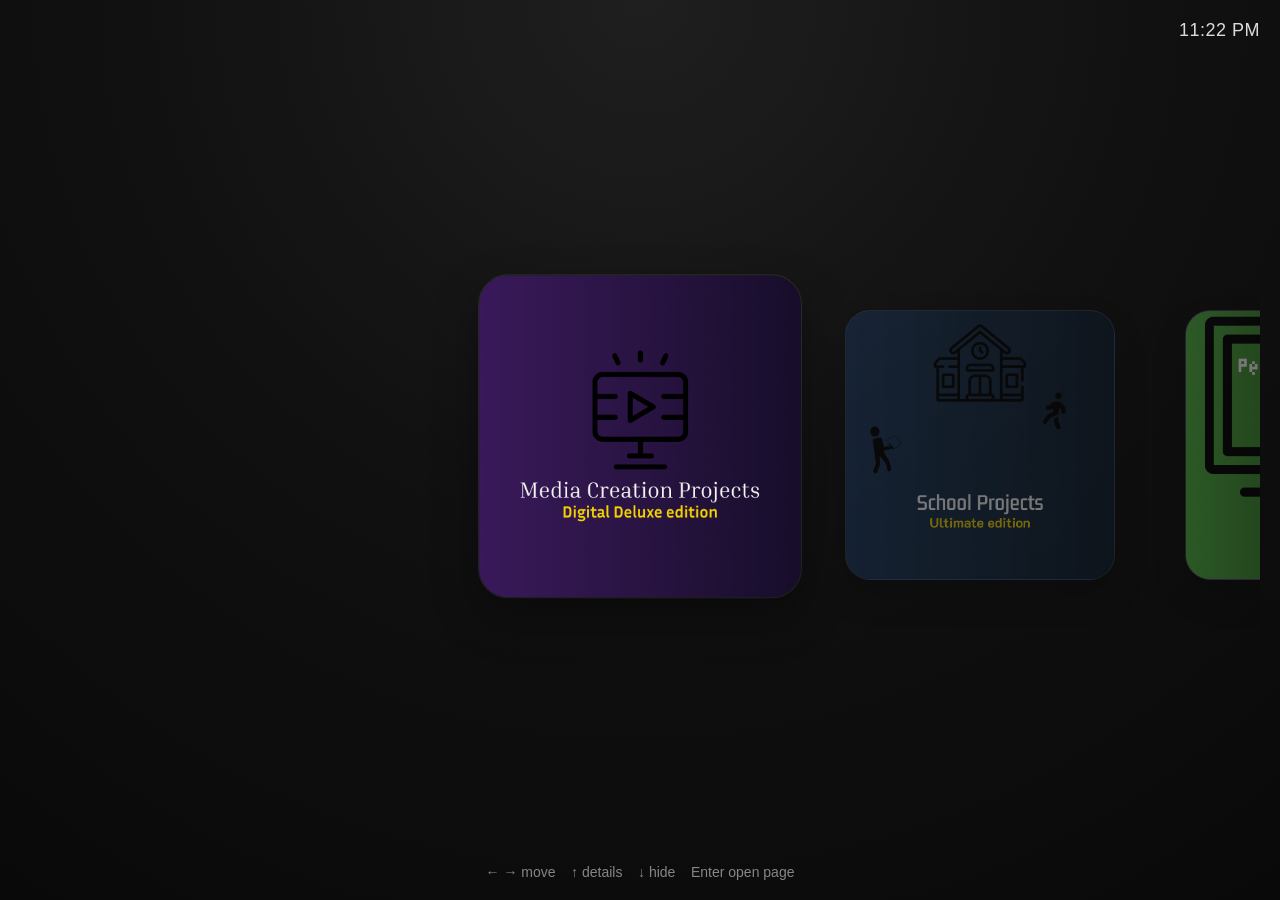
==== commit 6038ab1e: "Add PDF lightbox, assets, and themed page styles Introduce a PDF lightbox (CSS + JS) and per-page th" ====
--- a/index.html
+++ b/index.html
@@ -16,25 +16,29 @@
       <div class="carousel" id="carousel">
         <div class="item active" data-link="media.html">
           <div class="cover media-cover">
-            <span>Media Creation Projects</span>
+            <img src="images/Media Creation Projects.png" alt="Media Creation image" loading="lazy" />
+      
           </div>
         </div>
 
         <div class="item" data-link="school.html">
           <div class="cover school-cover">
-            <span>School Projects</span>
+            <img src="images/School Projects.png" alt="School Projects image" loading="lazy" />
+           
           </div>
         </div>
 
         <div class="item" data-link="personal.html">
           <div class="cover personal-cover">
-            <span>Personal Projects</span>
+            <img src="images/Personal Projects.png" alt="Personal Projects image" loading="lazy" />
+           
           </div>
         </div>
 
         <div class="item" data-link="about.html">
           <div class="cover about-cover">
-            <span>About Me</span>
+            <img src="images/About Me.png" alt="About Me image" loading="lazy" />
+         
           </div>
         </div>
       </div>
--- a/css/style.css
+++ b/css/style.css
@@ -88,7 +88,7 @@
  
  . i t e m   {   
-     m i n - w i d t h :   2 2 0 p x ; +     m i n - w i d t h :   3 0 0 p x ;   
      h e i g h t :   3 0 0 p x ;   
@@ -142,308 +142,298 @@
  
    
- . i t e m . a c t i v e   . c o v e r   { - 
-     b o r d e r - c o l o r :   r g b a ( 2 5 5 ,   2 5 5 ,   2 5 5 ,   0 . 1 8 ) ; - 
-     b o x - s h a d o w :   0   2 5 p x   5 5 p x   r g b a ( 0 ,   0 ,   0 ,   0 . 4 5 ) ,   0   0   0   6 p x   r g b a ( 2 5 5 ,   2 5 5 ,   2 5 5 ,   0 . 0 3 ) ; - 
- } - 
- - 
- . c o v e r : : b e f o r e   { + . c o v e r   i m g   { + 
+     p o s i t i o n :   a b s o l u t e ; + 
+     i n s e t :   0 ; + 
+     w i d t h :   1 0 0 % ; + 
+     h e i g h t :   1 0 0 % ; + 
+     o b j e c t - f i t :   c o v e r ; + 
+     o p a c i t y :   0 . 9 6 ; + 
+ } + 
+ + 
+     z - i n d e x :   2 ; + 
+     f o n t - s i z e :   2 2 p x ; + 
+     f o n t - w e i g h t :   7 0 0 ; + 
+     l i n e - h e i g h t :   1 . 1 5 ; + 
+ } + 
+ + 
+ . m e d i a - c o v e r   { + 
+     b a c k g r o u n d :   l i n e a r - g r a d i e n t ( 1 3 5 d e g ,   r g b a ( 1 7 0 ,   9 0 ,   2 5 5 ,   0 . 3 5 ) ,   r g b a ( 1 9 0 ,   1 2 5 ,   2 5 5 ,   0 . 1 5 ) ) , + 
+                             l i n e a r - g r a d i e n t ( 1 6 0 d e g ,   # 2 d 0 f 4 8 ,   # 1 6 0 a 2 a   6 0 % ) ; + 
+ } + 
+ + 
+ . s c h o o l - c o v e r   { + 
+     b a c k g r o u n d :   l i n e a r - g r a d i e n t ( 1 3 5 d e g ,   r g b a ( 8 0 ,   1 4 0 ,   2 5 5 ,   0 . 3 5 ) ,   r g b a ( 8 0 ,   2 5 5 ,   2 2 0 ,   0 . 1 ) ) , + 
+                             l i n e a r - g r a d i e n t ( 1 6 0 d e g ,   # 1 0 2 0 3 d ,   # 1 7 1 7 1 7   6 0 % ) ; + 
+ } + 
+ + 
+ . p e r s o n a l - c o v e r   { + 
+     b a c k g r o u n d :   l i n e a r - g r a d i e n t ( 1 3 5 d e g ,   r g b a ( 1 8 0 ,   1 0 0 ,   2 5 5 ,   0 . 3 5 ) ,   r g b a ( 2 5 5 ,   1 2 0 ,   2 2 0 ,   0 . 1 ) ) , + 
+                             l i n e a r - g r a d i e n t ( 1 6 0 d e g ,   # 2 4 1 0 3 9 ,   # 1 7 1 7 1 7   6 0 % ) ; + 
+ } + 
+ + 
+ . a b o u t - c o v e r   { + 
+     b a c k g r o u n d :   l i n e a r - g r a d i e n t ( 1 3 5 d e g ,   r g b a ( 1 4 5 ,   1 1 0 ,   2 5 5 ,   0 . 1 8 ) ,   r g b a ( 9 0 ,   1 6 0 ,   2 5 5 ,   0 . 1 ) ) , + 
+                             l i n e a r - g r a d i e n t ( 1 6 0 d e g ,   # 1 8 2 1 3 c ,   # 1 8 1 7 2 e   6 0 % ) ; + 
+ } + 
+ + 
+ . d e t a i l s - p a n e l   { + 
+     p o s i t i o n :   f i x e d ; + 
+     l e f t :   5 0 % ; + 
+     b o t t o m :   6 8 p x ; + 
+     t r a n s f o r m :   t r a n s l a t e X ( - 5 0 % )   t r a n s l a t e Y ( 3 6 p x )   s c a l e ( 0 . 9 7 ) ; + 
+     w i d t h :   m i n ( 6 8 0 p x ,   c a l c ( 1 0 0 v w   -   4 0 p x ) ) ; + 
+     b a c k g r o u n d :   r g b a ( 1 8 ,   1 8 ,   1 8 ,   0 . 9 4 ) ; + 
+     b a c k d r o p - f i l t e r :   b l u r ( 1 8 p x ) ; + 
+     b o r d e r :   1 p x   s o l i d   r g b a ( 2 5 5 ,   2 5 5 ,   2 5 5 ,   0 . 0 8 ) ; + 
+     b o r d e r - r a d i u s :   2 8 p x ; + 
+     p a d d i n g :   2 4 p x ; + 
+     o p a c i t y :   0 ; + 
+     p o i n t e r - e v e n t s :   n o n e ; + 
+     t r a n s i t i o n :   o p a c i t y   0 . 3 5 s   e a s e ,   t r a n s f o r m   0 . 4 5 s   c u b i c - b e z i e r ( 0 . 2 2 ,   1 ,   0 . 3 6 ,   1 ) ; + 
+     b o x - s h a d o w :   0   2 4 p x   7 0 p x   r g b a ( 0 ,   0 ,   0 ,   0 . 4 ) ; + 
+ } + 
+ + 
+ . d e t a i l s - p a n e l . s h o w   { + 
+     o p a c i t y :   1 ; + 
+     p o i n t e r - e v e n t s :   a u t o ; + 
+     t r a n s f o r m :   t r a n s l a t e X ( - 5 0 % )   t r a n s l a t e Y ( 0 )   s c a l e ( 1 ) ; + 
+ } + 
+ + 
+ . d e t a i l s - h e a d e r   { + 
+     d i s p l a y :   f l e x ; + 
+     j u s t i f y - c o n t e n t :   s p a c e - b e t w e e n ; + 
+     a l i g n - i t e m s :   f l e x - s t a r t ; + 
+     g a p :   2 0 p x ; + 
+     m a r g i n - b o t t o m :   2 2 p x ; + 
+ } + 
+ + 
+ . d e t a i l s - l a b e l   { + 
+     m a r g i n :   0   0   6 p x ; + 
+     f o n t - s i z e :   1 3 p x ; + 
+     t e x t - t r a n s f o r m :   u p p e r c a s e ; + 
+     o p a c i t y :   0 . 5 5 ; + 
+     l e t t e r - s p a c i n g :   1 . 2 p x ; + 
+ } + 
+ + 
+ # d e t a i l T i t l e   { + 
+     m a r g i n :   0 ; + 
+     f o n t - s i z e :   2 8 p x ; + 
+     f o n t - w e i g h t :   7 0 0 ; + 
+     l i n e - h e i g h t :   1 . 1 ; + 
+ } + 
+ + 
+ . h o u r s - p l a y e d   { + 
+     w h i t e - s p a c e :   n o w r a p ; + 
+     f o n t - s i z e :   1 5 p x ; + 
+     o p a c i t y :   0 . 7 2 ; + 
+     p a d d i n g - t o p :   8 p x ; + 
+ } + 
+ + 
+ . p r o g r e s s - s e c t i o n   { + 
+     m a r g i n - b o t t o m :   2 6 p x ; + 
+ } + 
+ + 
+ . p r o g r e s s - t o p   { + 
+     d i s p l a y :   f l e x ; + 
+     j u s t i f y - c o n t e n t :   s p a c e - b e t w e e n ; + 
+     f o n t - s i z e :   1 5 p x ; + 
+     m a r g i n - b o t t o m :   1 0 p x ; + 
+     o p a c i t y :   0 . 9 ; + 
+ } + 
+ + 
+ . p r o g r e s s - b a r   { + 
+     w i d t h :   1 0 0 % ; + 
+     h e i g h t :   1 4 p x ; + 
+     b o r d e r - r a d i u s :   9 9 9 p x ; + 
+     b a c k g r o u n d :   r g b a ( 2 5 5 ,   2 5 5 ,   2 5 5 ,   0 . 0 8 ) ; + 
+     o v e r f l o w :   h i d d e n ; + 
+     p o s i t i o n :   r e l a t i v e ; + 
+ } + 
+ + 
+ . p r o g r e s s - f i l l   { + 
+     w i d t h :   0 ; + 
+     h e i g h t :   1 0 0 % ; + 
+     b o r d e r - r a d i u s :   9 9 9 p x ; + 
+     b a c k g r o u n d :   l i n e a r - g r a d i e n t ( 9 0 d e g ,   # f 5 f 5 f 5 ,   # a 9 a 9 a 9 ) ; + 
+     t r a n s i t i o n :   w i d t h   0 . 7 5 s   c u b i c - b e z i e r ( 0 . 2 2 ,   1 ,   0 . 3 6 ,   1 ) ; + 
+     p o s i t i o n :   r e l a t i v e ; + 
+ } + 
+ + 
+ . p r o g r e s s - f i l l : : a f t e r   {   
      c o n t e n t :   " " ;   
      p o s i t i o n :   a b s o l u t e ;   
-     i n s e t :   0 ; - 
-     b a c k g r o u n d :   l i n e a r - g r a d i e n t ( t o   t o p ,   r g b a ( 0 ,   0 ,   0 ,   0 . 7 ) ,   r g b a ( 0 ,   0 ,   0 ,   0 . 0 8 ) ) ; - 
- } - 
- - 
- . c o v e r   s p a n   { - 
-     p o s i t i o n :   r e l a t i v e ; - 
-     z - i n d e x :   2 ; - 
-     f o n t - s i z e :   2 2 p x ; - 
-     f o n t - w e i g h t :   7 0 0 ; - 
-     l i n e - h e i g h t :   1 . 1 5 ; - 
- } - 
- - 
- . m e d i a - c o v e r   { - 
-     b a c k g r o u n d :   l i n e a r - g r a d i e n t ( 1 3 5 d e g ,   r g b a ( 2 5 5 ,   7 0 ,   7 0 ,   0 . 3 5 ) ,   r g b a ( 2 5 5 ,   1 4 0 ,   7 0 ,   0 . 1 5 ) ) , - 
-                             l i n e a r - g r a d i e n t ( 1 6 0 d e g ,   # 3 b 0 f 0 f ,   # 1 7 1 7 1 7   6 0 % ) ; - 
- } - 
- - 
- . s c h o o l - c o v e r   { - 
-     b a c k g r o u n d :   l i n e a r - g r a d i e n t ( 1 3 5 d e g ,   r g b a ( 8 0 ,   1 4 0 ,   2 5 5 ,   0 . 3 5 ) ,   r g b a ( 8 0 ,   2 5 5 ,   2 2 0 ,   0 . 1 ) ) , - 
-                             l i n e a r - g r a d i e n t ( 1 6 0 d e g ,   # 1 0 2 0 3 d ,   # 1 7 1 7 1 7   6 0 % ) ; - 
- } - 
- - 
- . p e r s o n a l - c o v e r   { - 
-     b a c k g r o u n d :   l i n e a r - g r a d i e n t ( 1 3 5 d e g ,   r g b a ( 1 8 0 ,   1 0 0 ,   2 5 5 ,   0 . 3 5 ) ,   r g b a ( 2 5 5 ,   1 2 0 ,   2 2 0 ,   0 . 1 ) ) , - 
-                             l i n e a r - g r a d i e n t ( 1 6 0 d e g ,   # 2 4 1 0 3 9 ,   # 1 7 1 7 1 7   6 0 % ) ; - 
- } - 
- - 
- . a b o u t - c o v e r   { - 
-     b a c k g r o u n d :   l i n e a r - g r a d i e n t ( 1 3 5 d e g ,   r g b a ( 2 5 5 ,   2 5 5 ,   2 5 5 ,   0 . 1 8 ) ,   r g b a ( 1 7 0 ,   1 7 0 ,   1 7 0 ,   0 . 0 8 ) ) , - 
-                             l i n e a r - g r a d i e n t ( 1 6 0 d e g ,   # 2 a 2 a 2 a ,   # 1 7 1 7 1 7   6 0 % ) ; - 
- } - 
- - 
- . d e t a i l s - p a n e l   { - 
-     p o s i t i o n :   f i x e d ; - 
-     l e f t :   5 0 % ; - 
-     b o t t o m :   6 8 p x ; - 
-     t r a n s f o r m :   t r a n s l a t e X ( - 5 0 % )   t r a n s l a t e Y ( 3 6 p x )   s c a l e ( 0 . 9 7 ) ; - 
-     w i d t h :   m i n ( 6 8 0 p x ,   c a l c ( 1 0 0 v w   -   4 0 p x ) ) ; - 
-     b a c k g r o u n d :   r g b a ( 1 8 ,   1 8 ,   1 8 ,   0 . 9 4 ) ; - 
-     b a c k d r o p - f i l t e r :   b l u r ( 1 8 p x ) ; - 
-     b o r d e r :   1 p x   s o l i d   r g b a ( 2 5 5 ,   2 5 5 ,   2 5 5 ,   0 . 0 8 ) ; - 
-     b o r d e r - r a d i u s :   2 8 p x ; - 
-     p a d d i n g :   2 4 p x ; - 
-     o p a c i t y :   0 ; - 
-     p o i n t e r - e v e n t s :   n o n e ; - 
-     t r a n s i t i o n :   o p a c i t y   0 . 3 5 s   e a s e ,   t r a n s f o r m   0 . 4 5 s   c u b i c - b e z i e r ( 0 . 2 2 ,   1 ,   0 . 3 6 ,   1 ) ; - 
-     b o x - s h a d o w :   0   2 4 p x   7 0 p x   r g b a ( 0 ,   0 ,   0 ,   0 . 4 ) ; - 
- } - 
- - 
- . d e t a i l s - p a n e l . s h o w   { - 
-     o p a c i t y :   1 ; - 
-     p o i n t e r - e v e n t s :   a u t o ; - 
-     t r a n s f o r m :   t r a n s l a t e X ( - 5 0 % )   t r a n s l a t e Y ( 0 )   s c a l e ( 1 ) ; - 
- } - 
- - 
- . d e t a i l s - h e a d e r   { - 
-     d i s p l a y :   f l e x ; - 
-     j u s t i f y - c o n t e n t :   s p a c e - b e t w e e n ; - 
-     a l i g n - i t e m s :   f l e x - s t a r t ; - 
-     g a p :   2 0 p x ; - 
-     m a r g i n - b o t t o m :   2 2 p x ; - 
- } - 
- - 
- . d e t a i l s - l a b e l   { - 
-     m a r g i n :   0   0   6 p x ; - 
-     f o n t - s i z e :   1 3 p x ; - 
-     t e x t - t r a n s f o r m :   u p p e r c a s e ; - 
-     o p a c i t y :   0 . 5 5 ; - 
-     l e t t e r - s p a c i n g :   1 . 2 p x ; - 
- } - 
- - 
- # d e t a i l T i t l e   { +     t o p :   0 ; + 
+     r i g h t :   - 4 0 p x ; + 
+     w i d t h :   4 0 p x ; + 
+     h e i g h t :   1 0 0 % ; + 
+     b a c k g r o u n d :   l i n e a r - g r a d i e n t ( 9 0 d e g ,   r g b a ( 2 5 5 , 2 5 5 , 2 5 5 , 0 ) ,   r g b a ( 2 5 5 , 2 5 5 , 2 5 5 , 0 . 3 5 ) ,   r g b a ( 2 5 5 , 2 5 5 , 2 5 5 , 0 ) ) ; + 
+     a n i m a t i o n :   s h i m m e r   1 . 8 s   l i n e a r   i n f i n i t e ; + 
+ } + 
+ + 
+ @ k e y f r a m e s   s h i m m e r   { + 
+     f r o m   { + 
+         t r a n s f o r m :   t r a n s l a t e X ( - 2 0 p x ) ; + 
+     } + 
+     t o   { + 
+         t r a n s f o r m :   t r a n s l a t e X ( 1 2 0 p x ) ; + 
+     } + 
+ } + 
+ + 
+ . a c h i e v e m e n t s - s e c t i o n   h 3   { + 
+     m a r g i n :   0   0   1 4 p x ; + 
+     f o n t - s i z e :   1 8 p x ; + 
+     f o n t - w e i g h t :   6 0 0 ; + 
+ } + 
+ + 
+ . a c h i e v e m e n t s - s e c t i o n   u l   {   
      m a r g i n :   0 ;   
-     f o n t - s i z e :   2 8 p x ; - 
-     f o n t - w e i g h t :   7 0 0 ; - 
-     l i n e - h e i g h t :   1 . 1 ; - 
- } - 
- - 
- . h o u r s - p l a y e d   { - 
-     w h i t e - s p a c e :   n o w r a p ; - 
-     f o n t - s i z e :   1 5 p x ; - 
-     o p a c i t y :   0 . 7 2 ; - 
-     p a d d i n g - t o p :   8 p x ; - 
- } - 
- - 
- . p r o g r e s s - s e c t i o n   { - 
-     m a r g i n - b o t t o m :   2 6 p x ; - 
- } - 
- - 
- . p r o g r e s s - t o p   { - 
-     d i s p l a y :   f l e x ; - 
-     j u s t i f y - c o n t e n t :   s p a c e - b e t w e e n ; - 
-     f o n t - s i z e :   1 5 p x ; - 
-     m a r g i n - b o t t o m :   1 0 p x ; - 
-     o p a c i t y :   0 . 9 ; - 
- } - 
- - 
- . p r o g r e s s - b a r   { - 
-     w i d t h :   1 0 0 % ; - 
-     h e i g h t :   1 4 p x ; - 
-     b o r d e r - r a d i u s :   9 9 9 p x ; - 
-     b a c k g r o u n d :   r g b a ( 2 5 5 ,   2 5 5 ,   2 5 5 ,   0 . 0 8 ) ; - 
-     o v e r f l o w :   h i d d e n ; - 
-     p o s i t i o n :   r e l a t i v e ; - 
- } - 
- - 
- . p r o g r e s s - f i l l   { - 
-     w i d t h :   0 ; - 
-     h e i g h t :   1 0 0 % ; - 
-     b o r d e r - r a d i u s :   9 9 9 p x ; - 
-     b a c k g r o u n d :   l i n e a r - g r a d i e n t ( 9 0 d e g ,   # f 5 f 5 f 5 ,   # a 9 a 9 a 9 ) ; - 
-     t r a n s i t i o n :   w i d t h   0 . 7 5 s   c u b i c - b e z i e r ( 0 . 2 2 ,   1 ,   0 . 3 6 ,   1 ) ; - 
-     p o s i t i o n :   r e l a t i v e ; - 
- } - 
- - 
- . p r o g r e s s - f i l l : : a f t e r   { - 
-     c o n t e n t :   " " ; - 
-     p o s i t i o n :   a b s o l u t e ; - 
-     t o p :   0 ; - 
-     r i g h t :   - 4 0 p x ; - 
-     w i d t h :   4 0 p x ; - 
-     h e i g h t :   1 0 0 % ; - 
-     b a c k g r o u n d :   l i n e a r - g r a d i e n t ( 9 0 d e g ,   r g b a ( 2 5 5 , 2 5 5 , 2 5 5 , 0 ) ,   r g b a ( 2 5 5 , 2 5 5 , 2 5 5 , 0 . 3 5 ) ,   r g b a ( 2 5 5 , 2 5 5 , 2 5 5 , 0 ) ) ; - 
-     a n i m a t i o n :   s h i m m e r   1 . 8 s   l i n e a r   i n f i n i t e ; - 
- } - 
- - 
- @ k e y f r a m e s   s h i m m e r   { - 
-     f r o m   { - 
-         t r a n s f o r m :   t r a n s l a t e X ( - 2 0 p x ) ; - 
-     } - 
-     t o   { - 
-         t r a n s f o r m :   t r a n s l a t e X ( 1 2 0 p x ) ; - 
-     } - 
- } - 
- - 
- . a c h i e v e m e n t s - s e c t i o n   h 3   { - 
-     m a r g i n :   0   0   1 4 p x ; - 
-     f o n t - s i z e :   1 8 p x ; - 
-     f o n t - w e i g h t :   6 0 0 ; - 
- } - 
- - 
- . a c h i e v e m e n t s - s e c t i o n   u l   { - 
-     m a r g i n :   0 ; - 
      p a d d i n g - l e f t :   2 0 p x ;   
  } @@ -478,7 +468,7 @@
  
      . i t e m   {   
-         m i n - w i d t h :   1 8 0 p x ; +         m i n - w i d t h :   2 5 0 p x ;   
          h e i g h t :   2 5 0 p x ;   
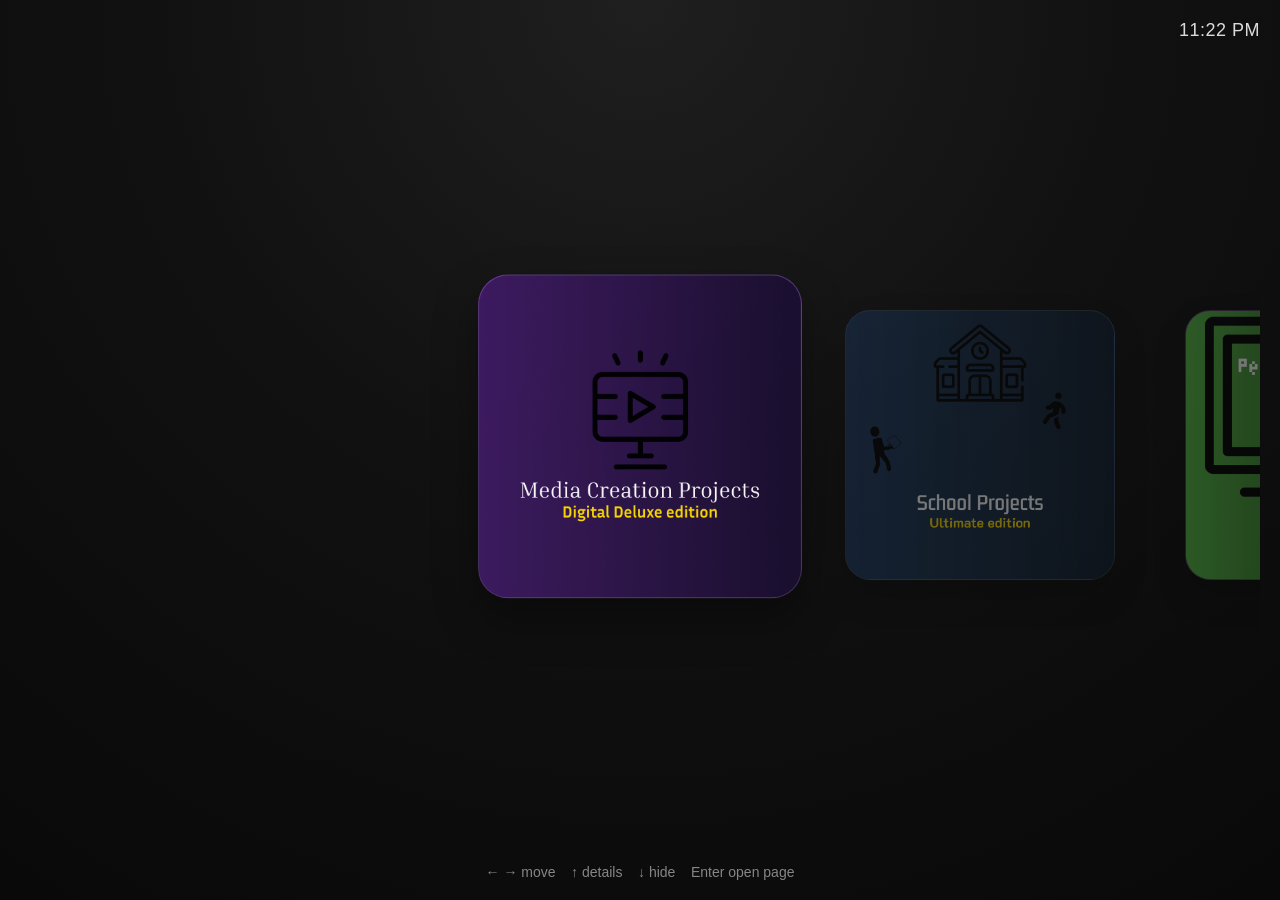
==== commit 11e04aa8: "Update index.html" ====
--- a/index.html
+++ b/index.html
@@ -37,7 +37,7 @@
 
         <div class="item" data-link="about.html">
           <div class="cover about-cover">
-            <img src="images/About Me.png" alt="About Me image" loading="lazy" />
+            <img src="images/About-me.png" alt="About Me image" loading="lazy" />
          
           </div>
         </div>
@@ -74,4 +74,4 @@
 
   <script src="js/main.js"></script>
 </body>
-</html>+</html>
--- a/css/style.css
+++ b/css/style.css
@@ -160,280 +160,270 @@
  
    
-     z - i n d e x :   2 ; - 
-     f o n t - s i z e :   2 2 p x ; + + 
+ . m e d i a - c o v e r   { + 
+     b a c k g r o u n d :   l i n e a r - g r a d i e n t ( 1 3 5 d e g ,   r g b a ( 1 7 0 ,   9 0 ,   2 5 5 ,   0 . 3 5 ) ,   r g b a ( 1 9 0 ,   1 2 5 ,   2 5 5 ,   0 . 1 5 ) ) , + 
+                             l i n e a r - g r a d i e n t ( 1 6 0 d e g ,   # 2 d 0 f 4 8 ,   # 1 6 0 a 2 a   6 0 % ) ; + 
+ } + 
+ + 
+ . s c h o o l - c o v e r   { + 
+     b a c k g r o u n d :   l i n e a r - g r a d i e n t ( 1 3 5 d e g ,   r g b a ( 8 0 ,   1 4 0 ,   2 5 5 ,   0 . 3 5 ) ,   r g b a ( 8 0 ,   2 5 5 ,   2 2 0 ,   0 . 1 ) ) , + 
+                             l i n e a r - g r a d i e n t ( 1 6 0 d e g ,   # 1 0 2 0 3 d ,   # 1 7 1 7 1 7   6 0 % ) ; + 
+ } + 
+ + 
+ . p e r s o n a l - c o v e r   { + 
+     b a c k g r o u n d :   l i n e a r - g r a d i e n t ( 1 3 5 d e g ,   r g b a ( 1 8 0 ,   1 0 0 ,   2 5 5 ,   0 . 3 5 ) ,   r g b a ( 2 5 5 ,   1 2 0 ,   2 2 0 ,   0 . 1 ) ) , + 
+                             l i n e a r - g r a d i e n t ( 1 6 0 d e g ,   # 2 4 1 0 3 9 ,   # 1 7 1 7 1 7   6 0 % ) ; + 
+ } + 
+ + 
+ . a b o u t - c o v e r   { + 
+     b a c k g r o u n d :   l i n e a r - g r a d i e n t ( 1 3 5 d e g ,   r g b a ( 1 4 5 ,   1 1 0 ,   2 5 5 ,   0 . 1 8 ) ,   r g b a ( 9 0 ,   1 6 0 ,   2 5 5 ,   0 . 1 ) ) , + 
+                             l i n e a r - g r a d i e n t ( 1 6 0 d e g ,   # 1 8 2 1 3 c ,   # 1 8 1 7 2 e   6 0 % ) ; + 
+ } + 
+ + 
+ . d e t a i l s - p a n e l   { + 
+     p o s i t i o n :   f i x e d ; + 
+     l e f t :   5 0 % ; + 
+     b o t t o m :   6 8 p x ; + 
+     t r a n s f o r m :   t r a n s l a t e X ( - 5 0 % )   t r a n s l a t e Y ( 3 6 p x )   s c a l e ( 0 . 9 7 ) ; + 
+     w i d t h :   m i n ( 6 8 0 p x ,   c a l c ( 1 0 0 v w   -   4 0 p x ) ) ; + 
+     b a c k g r o u n d :   r g b a ( 1 8 ,   1 8 ,   1 8 ,   0 . 9 4 ) ; + 
+     b a c k d r o p - f i l t e r :   b l u r ( 1 8 p x ) ; + 
+     b o r d e r :   1 p x   s o l i d   r g b a ( 2 5 5 ,   2 5 5 ,   2 5 5 ,   0 . 0 8 ) ; + 
+     b o r d e r - r a d i u s :   2 8 p x ; + 
+     p a d d i n g :   2 4 p x ; + 
+     o p a c i t y :   0 ; + 
+     p o i n t e r - e v e n t s :   n o n e ; + 
+     t r a n s i t i o n :   o p a c i t y   0 . 3 5 s   e a s e ,   t r a n s f o r m   0 . 4 5 s   c u b i c - b e z i e r ( 0 . 2 2 ,   1 ,   0 . 3 6 ,   1 ) ; + 
+     b o x - s h a d o w :   0   2 4 p x   7 0 p x   r g b a ( 0 ,   0 ,   0 ,   0 . 4 ) ; + 
+ } + 
+ + 
+ . d e t a i l s - p a n e l . s h o w   { + 
+     o p a c i t y :   1 ; + 
+     p o i n t e r - e v e n t s :   a u t o ; + 
+     t r a n s f o r m :   t r a n s l a t e X ( - 5 0 % )   t r a n s l a t e Y ( 0 )   s c a l e ( 1 ) ; + 
+ } + 
+ + 
+ . d e t a i l s - h e a d e r   { + 
+     d i s p l a y :   f l e x ; + 
+     j u s t i f y - c o n t e n t :   s p a c e - b e t w e e n ; + 
+     a l i g n - i t e m s :   f l e x - s t a r t ; + 
+     g a p :   2 0 p x ; + 
+     m a r g i n - b o t t o m :   2 2 p x ; + 
+ } + 
+ + 
+ . d e t a i l s - l a b e l   { + 
+     m a r g i n :   0   0   6 p x ; + 
+     f o n t - s i z e :   1 3 p x ; + 
+     t e x t - t r a n s f o r m :   u p p e r c a s e ; + 
+     o p a c i t y :   0 . 5 5 ; + 
+     l e t t e r - s p a c i n g :   1 . 2 p x ; + 
+ } + 
+ + 
+ # d e t a i l T i t l e   { + 
+     m a r g i n :   0 ; + 
+     f o n t - s i z e :   2 8 p x ;   
      f o n t - w e i g h t :   7 0 0 ;   
-     l i n e - h e i g h t :   1 . 1 5 ; - 
- } - 
- - 
- . m e d i a - c o v e r   { - 
-     b a c k g r o u n d :   l i n e a r - g r a d i e n t ( 1 3 5 d e g ,   r g b a ( 1 7 0 ,   9 0 ,   2 5 5 ,   0 . 3 5 ) ,   r g b a ( 1 9 0 ,   1 2 5 ,   2 5 5 ,   0 . 1 5 ) ) , - 
-                             l i n e a r - g r a d i e n t ( 1 6 0 d e g ,   # 2 d 0 f 4 8 ,   # 1 6 0 a 2 a   6 0 % ) ; - 
- } - 
- - 
- . s c h o o l - c o v e r   { - 
-     b a c k g r o u n d :   l i n e a r - g r a d i e n t ( 1 3 5 d e g ,   r g b a ( 8 0 ,   1 4 0 ,   2 5 5 ,   0 . 3 5 ) ,   r g b a ( 8 0 ,   2 5 5 ,   2 2 0 ,   0 . 1 ) ) , - 
-                             l i n e a r - g r a d i e n t ( 1 6 0 d e g ,   # 1 0 2 0 3 d ,   # 1 7 1 7 1 7   6 0 % ) ; - 
- } - 
- - 
- . p e r s o n a l - c o v e r   { - 
-     b a c k g r o u n d :   l i n e a r - g r a d i e n t ( 1 3 5 d e g ,   r g b a ( 1 8 0 ,   1 0 0 ,   2 5 5 ,   0 . 3 5 ) ,   r g b a ( 2 5 5 ,   1 2 0 ,   2 2 0 ,   0 . 1 ) ) , - 
-                             l i n e a r - g r a d i e n t ( 1 6 0 d e g ,   # 2 4 1 0 3 9 ,   # 1 7 1 7 1 7   6 0 % ) ; - 
- } - 
- - 
- . a b o u t - c o v e r   { - 
-     b a c k g r o u n d :   l i n e a r - g r a d i e n t ( 1 3 5 d e g ,   r g b a ( 1 4 5 ,   1 1 0 ,   2 5 5 ,   0 . 1 8 ) ,   r g b a ( 9 0 ,   1 6 0 ,   2 5 5 ,   0 . 1 ) ) , - 
-                             l i n e a r - g r a d i e n t ( 1 6 0 d e g ,   # 1 8 2 1 3 c ,   # 1 8 1 7 2 e   6 0 % ) ; - 
- } - 
- - 
- . d e t a i l s - p a n e l   { - 
-     p o s i t i o n :   f i x e d ; - 
-     l e f t :   5 0 % ; - 
-     b o t t o m :   6 8 p x ; - 
-     t r a n s f o r m :   t r a n s l a t e X ( - 5 0 % )   t r a n s l a t e Y ( 3 6 p x )   s c a l e ( 0 . 9 7 ) ; - 
-     w i d t h :   m i n ( 6 8 0 p x ,   c a l c ( 1 0 0 v w   -   4 0 p x ) ) ; - 
-     b a c k g r o u n d :   r g b a ( 1 8 ,   1 8 ,   1 8 ,   0 . 9 4 ) ; - 
-     b a c k d r o p - f i l t e r :   b l u r ( 1 8 p x ) ; - 
-     b o r d e r :   1 p x   s o l i d   r g b a ( 2 5 5 ,   2 5 5 ,   2 5 5 ,   0 . 0 8 ) ; - 
-     b o r d e r - r a d i u s :   2 8 p x ; - 
-     p a d d i n g :   2 4 p x ; - 
-     o p a c i t y :   0 ; - 
-     p o i n t e r - e v e n t s :   n o n e ; - 
-     t r a n s i t i o n :   o p a c i t y   0 . 3 5 s   e a s e ,   t r a n s f o r m   0 . 4 5 s   c u b i c - b e z i e r ( 0 . 2 2 ,   1 ,   0 . 3 6 ,   1 ) ; - 
-     b o x - s h a d o w :   0   2 4 p x   7 0 p x   r g b a ( 0 ,   0 ,   0 ,   0 . 4 ) ; - 
- } - 
- - 
- . d e t a i l s - p a n e l . s h o w   { - 
-     o p a c i t y :   1 ; - 
-     p o i n t e r - e v e n t s :   a u t o ; - 
-     t r a n s f o r m :   t r a n s l a t e X ( - 5 0 % )   t r a n s l a t e Y ( 0 )   s c a l e ( 1 ) ; - 
- } - 
- - 
- . d e t a i l s - h e a d e r   { +     l i n e - h e i g h t :   1 . 1 ; + 
+ } + 
+ + 
+ . h o u r s - p l a y e d   { + 
+     w h i t e - s p a c e :   n o w r a p ; + 
+     f o n t - s i z e :   1 5 p x ; + 
+     o p a c i t y :   0 . 7 2 ; + 
+     p a d d i n g - t o p :   8 p x ; + 
+ } + 
+ + 
+ . p r o g r e s s - s e c t i o n   { + 
+     m a r g i n - b o t t o m :   2 6 p x ; + 
+ } + 
+ + 
+ . p r o g r e s s - t o p   {   
      d i s p l a y :   f l e x ;   
      j u s t i f y - c o n t e n t :   s p a c e - b e t w e e n ;   
-     a l i g n - i t e m s :   f l e x - s t a r t ; - 
-     g a p :   2 0 p x ; - 
-     m a r g i n - b o t t o m :   2 2 p x ; - 
- } - 
- - 
- . d e t a i l s - l a b e l   { - 
-     m a r g i n :   0   0   6 p x ; - 
-     f o n t - s i z e :   1 3 p x ; - 
-     t e x t - t r a n s f o r m :   u p p e r c a s e ; - 
-     o p a c i t y :   0 . 5 5 ; - 
-     l e t t e r - s p a c i n g :   1 . 2 p x ; - 
- } - 
- - 
- # d e t a i l T i t l e   { +     f o n t - s i z e :   1 5 p x ; + 
+     m a r g i n - b o t t o m :   1 0 p x ; + 
+     o p a c i t y :   0 . 9 ; + 
+ } + 
+ + 
+ . p r o g r e s s - b a r   { + 
+     w i d t h :   1 0 0 % ; + 
+     h e i g h t :   1 4 p x ; + 
+     b o r d e r - r a d i u s :   9 9 9 p x ; + 
+     b a c k g r o u n d :   r g b a ( 2 5 5 ,   2 5 5 ,   2 5 5 ,   0 . 0 8 ) ; + 
+     o v e r f l o w :   h i d d e n ; + 
+     p o s i t i o n :   r e l a t i v e ; + 
+ } + 
+ + 
+ . p r o g r e s s - f i l l   { + 
+     w i d t h :   0 ; + 
+     h e i g h t :   1 0 0 % ; + 
+     b o r d e r - r a d i u s :   9 9 9 p x ; + 
+     b a c k g r o u n d :   l i n e a r - g r a d i e n t ( 9 0 d e g ,   # f 5 f 5 f 5 ,   # a 9 a 9 a 9 ) ; + 
+     t r a n s i t i o n :   w i d t h   0 . 7 5 s   c u b i c - b e z i e r ( 0 . 2 2 ,   1 ,   0 . 3 6 ,   1 ) ; + 
+     p o s i t i o n :   r e l a t i v e ; + 
+ } + 
+ + 
+ . p r o g r e s s - f i l l : : a f t e r   { + 
+     c o n t e n t :   " " ; + 
+     p o s i t i o n :   a b s o l u t e ; + 
+     t o p :   0 ; + 
+     r i g h t :   - 4 0 p x ; + 
+     w i d t h :   4 0 p x ; + 
+     h e i g h t :   1 0 0 % ; + 
+     b a c k g r o u n d :   l i n e a r - g r a d i e n t ( 9 0 d e g ,   r g b a ( 2 5 5 , 2 5 5 , 2 5 5 , 0 ) ,   r g b a ( 2 5 5 , 2 5 5 , 2 5 5 , 0 . 3 5 ) ,   r g b a ( 2 5 5 , 2 5 5 , 2 5 5 , 0 ) ) ; + 
+     a n i m a t i o n :   s h i m m e r   1 . 8 s   l i n e a r   i n f i n i t e ; + 
+ } + 
+ + 
+ @ k e y f r a m e s   s h i m m e r   { + 
+     f r o m   { + 
+         t r a n s f o r m :   t r a n s l a t e X ( - 2 0 p x ) ; + 
+     } + 
+     t o   { + 
+         t r a n s f o r m :   t r a n s l a t e X ( 1 2 0 p x ) ; + 
+     } + 
+ } + 
+ + 
+ . a c h i e v e m e n t s - s e c t i o n   h 3   { + 
+     m a r g i n :   0   0   1 4 p x ; + 
+     f o n t - s i z e :   1 8 p x ; + 
+     f o n t - w e i g h t :   6 0 0 ; + 
+ } + 
+ + 
+ . a c h i e v e m e n t s - s e c t i o n   u l   {   
      m a r g i n :   0 ;   
-     f o n t - s i z e :   2 8 p x ; - 
-     f o n t - w e i g h t :   7 0 0 ; - 
-     l i n e - h e i g h t :   1 . 1 ; - 
- } - 
- - 
- . h o u r s - p l a y e d   { - 
-     w h i t e - s p a c e :   n o w r a p ; - 
-     f o n t - s i z e :   1 5 p x ; - 
-     o p a c i t y :   0 . 7 2 ; - 
-     p a d d i n g - t o p :   8 p x ; - 
- } - 
- - 
- . p r o g r e s s - s e c t i o n   { - 
-     m a r g i n - b o t t o m :   2 6 p x ; - 
- } - 
- - 
- . p r o g r e s s - t o p   { - 
-     d i s p l a y :   f l e x ; - 
-     j u s t i f y - c o n t e n t :   s p a c e - b e t w e e n ; - 
-     f o n t - s i z e :   1 5 p x ; - 
-     m a r g i n - b o t t o m :   1 0 p x ; - 
-     o p a c i t y :   0 . 9 ; - 
- } - 
- - 
- . p r o g r e s s - b a r   { - 
-     w i d t h :   1 0 0 % ; - 
-     h e i g h t :   1 4 p x ; - 
-     b o r d e r - r a d i u s :   9 9 9 p x ; - 
-     b a c k g r o u n d :   r g b a ( 2 5 5 ,   2 5 5 ,   2 5 5 ,   0 . 0 8 ) ; - 
-     o v e r f l o w :   h i d d e n ; - 
-     p o s i t i o n :   r e l a t i v e ; - 
- } - 
- - 
- . p r o g r e s s - f i l l   { - 
-     w i d t h :   0 ; - 
-     h e i g h t :   1 0 0 % ; - 
-     b o r d e r - r a d i u s :   9 9 9 p x ; - 
-     b a c k g r o u n d :   l i n e a r - g r a d i e n t ( 9 0 d e g ,   # f 5 f 5 f 5 ,   # a 9 a 9 a 9 ) ; - 
-     t r a n s i t i o n :   w i d t h   0 . 7 5 s   c u b i c - b e z i e r ( 0 . 2 2 ,   1 ,   0 . 3 6 ,   1 ) ; - 
-     p o s i t i o n :   r e l a t i v e ; - 
- } - 
- - 
- . p r o g r e s s - f i l l : : a f t e r   { - 
-     c o n t e n t :   " " ; - 
-     p o s i t i o n :   a b s o l u t e ; - 
-     t o p :   0 ; - 
-     r i g h t :   - 4 0 p x ; - 
-     w i d t h :   4 0 p x ; - 
-     h e i g h t :   1 0 0 % ; - 
-     b a c k g r o u n d :   l i n e a r - g r a d i e n t ( 9 0 d e g ,   r g b a ( 2 5 5 , 2 5 5 , 2 5 5 , 0 ) ,   r g b a ( 2 5 5 , 2 5 5 , 2 5 5 , 0 . 3 5 ) ,   r g b a ( 2 5 5 , 2 5 5 , 2 5 5 , 0 ) ) ; - 
-     a n i m a t i o n :   s h i m m e r   1 . 8 s   l i n e a r   i n f i n i t e ; - 
- } - 
- - 
- @ k e y f r a m e s   s h i m m e r   { - 
-     f r o m   { - 
-         t r a n s f o r m :   t r a n s l a t e X ( - 2 0 p x ) ; - 
-     } - 
-     t o   { - 
-         t r a n s f o r m :   t r a n s l a t e X ( 1 2 0 p x ) ; - 
-     } - 
- } - 
- - 
- . a c h i e v e m e n t s - s e c t i o n   h 3   { - 
-     m a r g i n :   0   0   1 4 p x ; - 
-     f o n t - s i z e :   1 8 p x ; - 
-     f o n t - w e i g h t :   6 0 0 ; - 
- } - 
- - 
- . a c h i e v e m e n t s - s e c t i o n   u l   { - 
-     m a r g i n :   0 ; - 
      p a d d i n g - l e f t :   2 0 p x ;   
  } 
